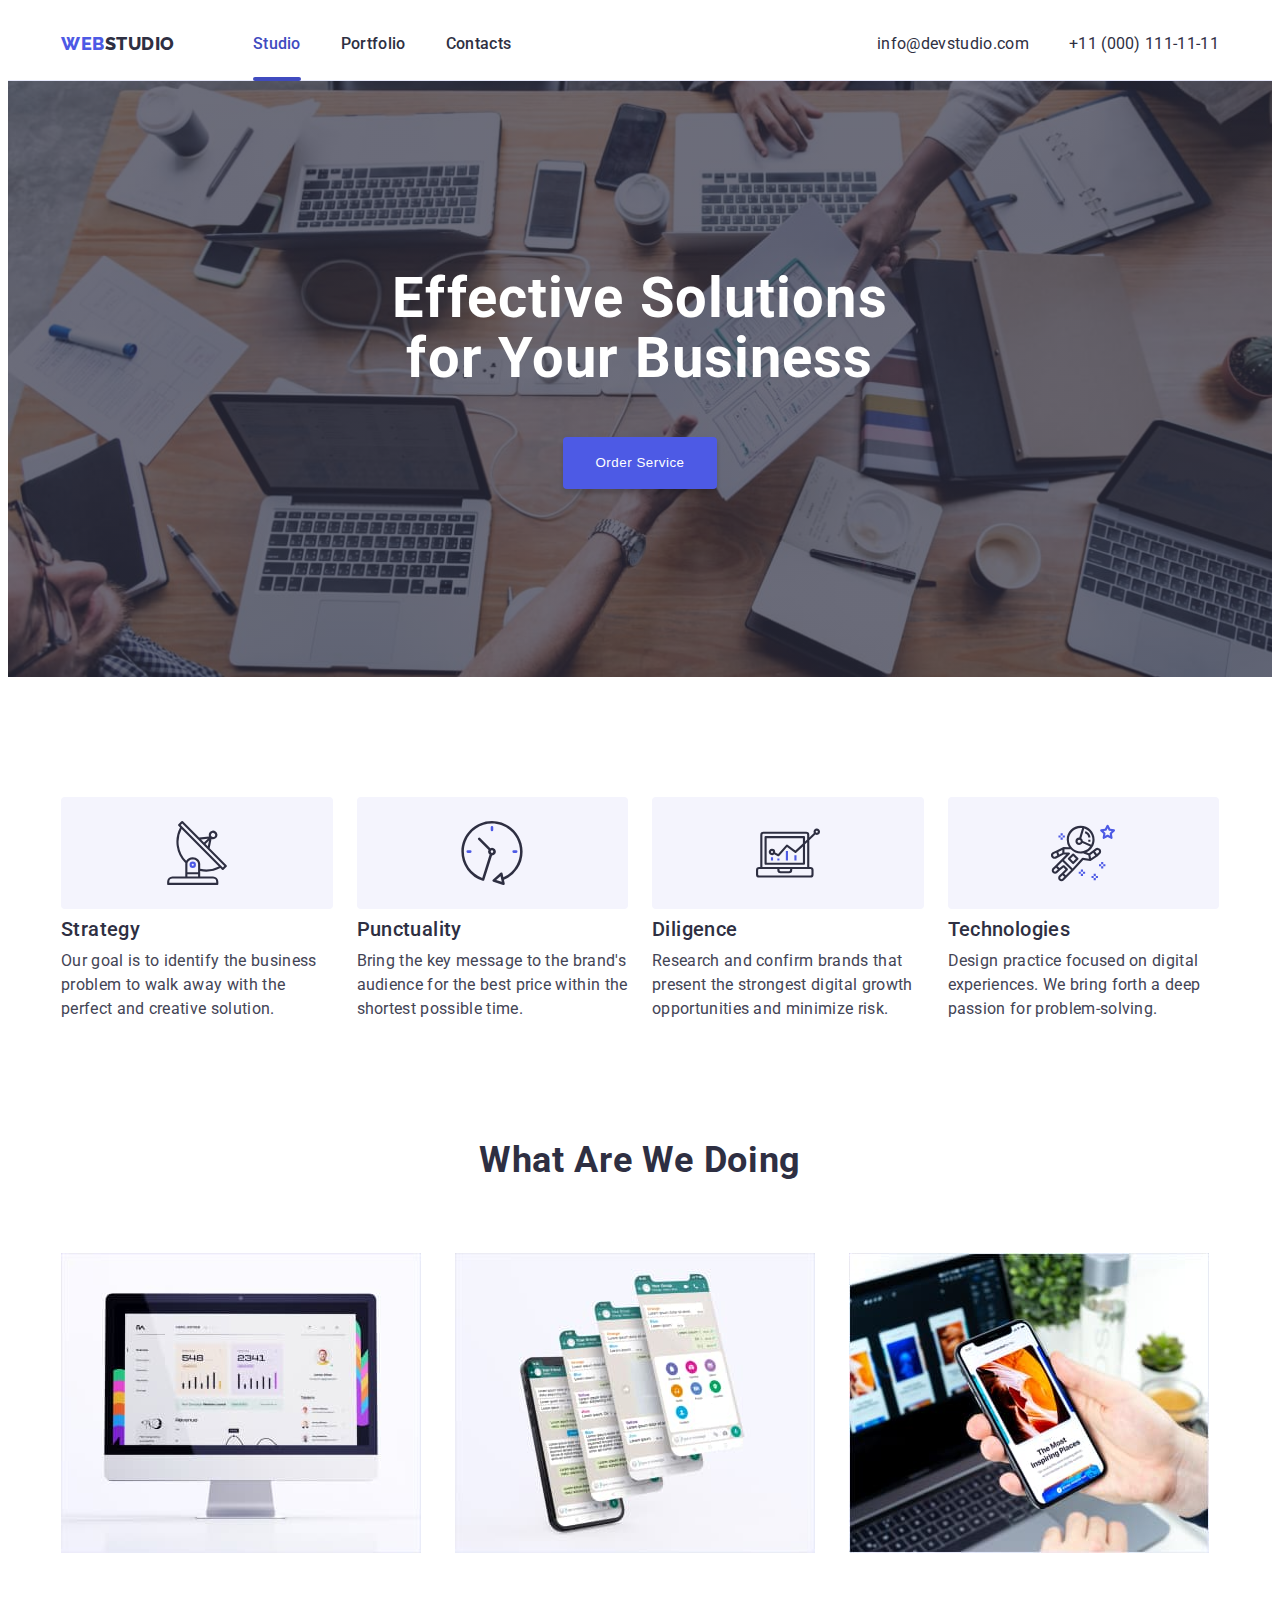
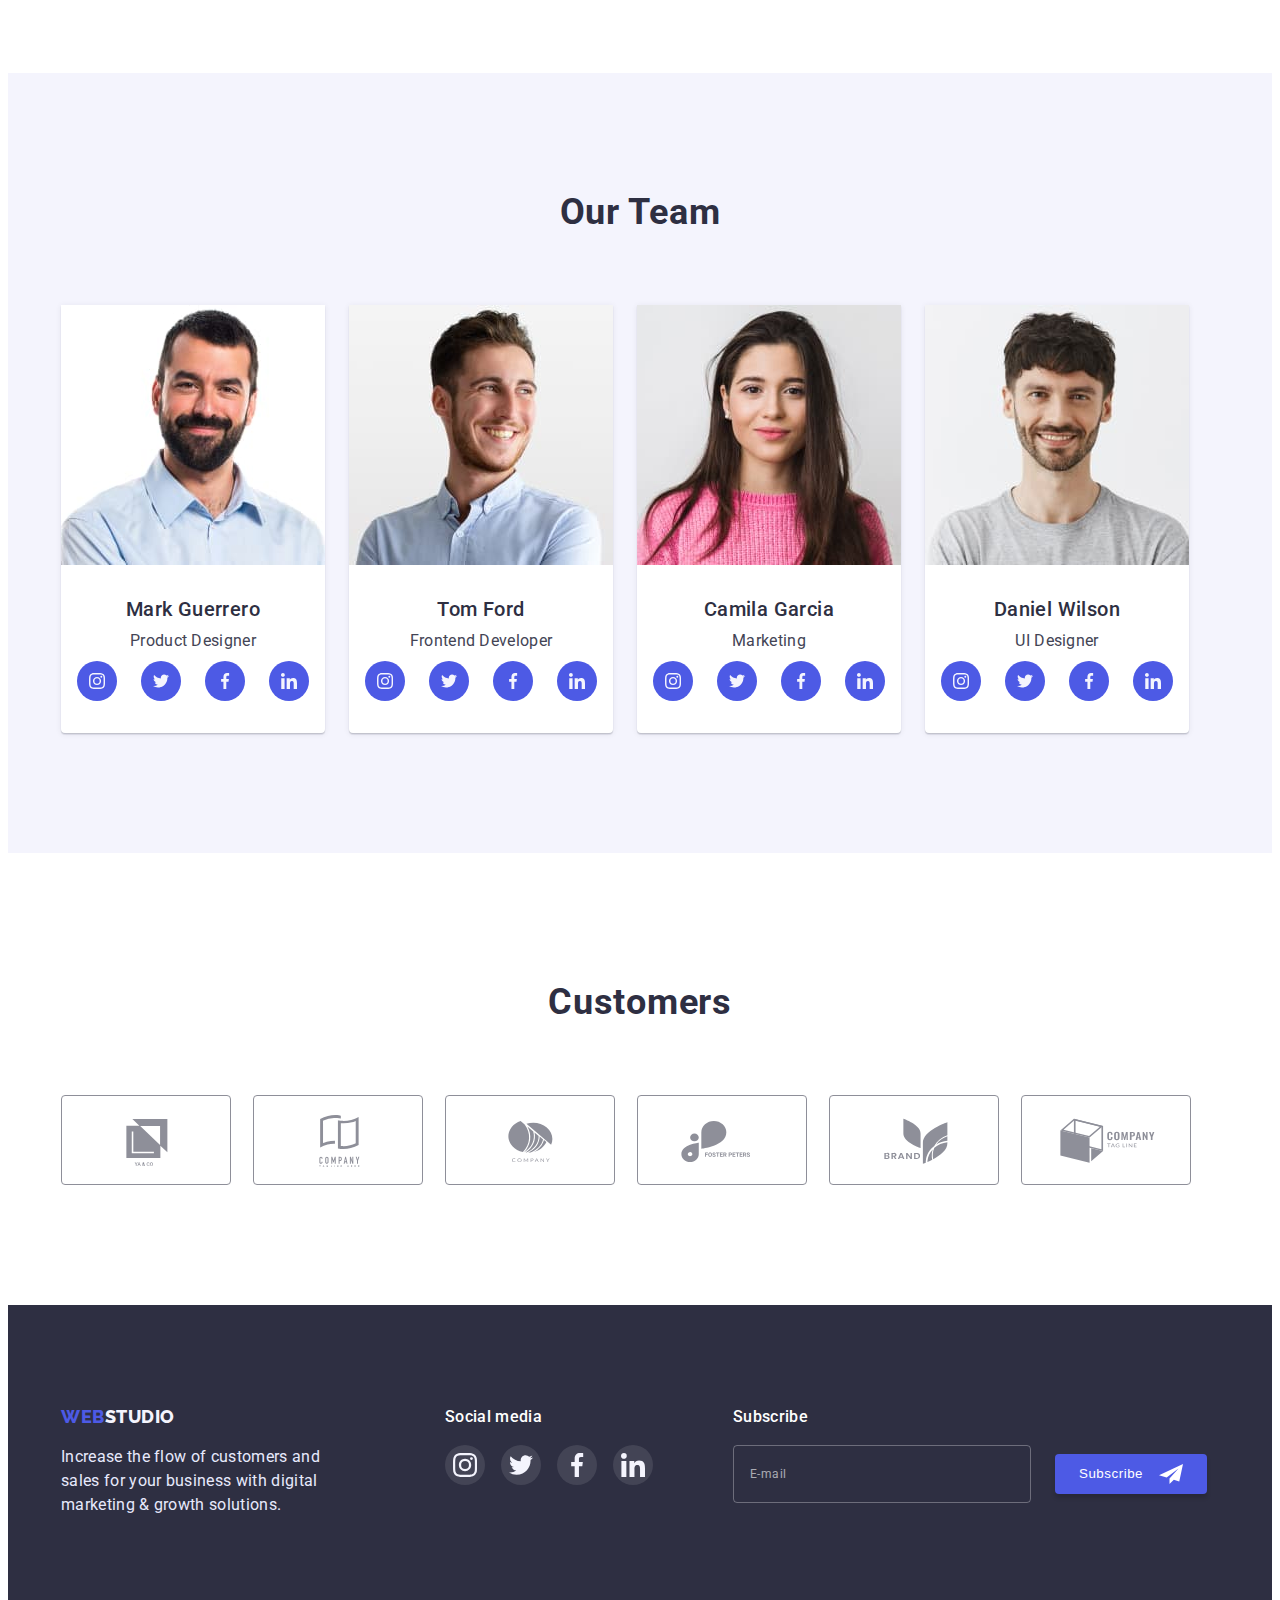
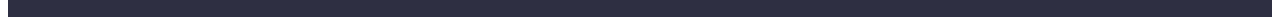
==== index.html @ e5712663 "Initial commit" ====
<!DOCTYPE html>
<html lang="en">

<head>
    <meta charset="UTF-8">
    <meta http-equiv="X-UA-Compatible" content="IE=edge">
    <meta name="viewport" content="width=device-width, initial-scale=1.0">
    <title>Document</title>
    <link rel="preconnect" href="https://fonts.googleapis.com">
    <link rel="preconnect" href="https://fonts.gstatic.com" crossorigin>
    <link
        href="https://fonts.googleapis.com/css2?family=Montserrat:wght@400;700&family=Raleway:wght@600;800&family=Roboto:wght@400;500;700&display=swap"
        rel="stylesheet">
    <link rel="stylesheet" href="https://cdnjs.cloudflare.com/ajax/libs/modern-normalize/1.1.0/modern-normalize.min.css"
        integrity="sha512-wpPYUAdjBVSE4KJnH1VR1HeZfpl1ub8YT/NKx4PuQ5NmX2tKuGu6U/JRp5y+Y8XG2tV+wKQpNHVUX03MfMFn9Q=="
        crossorigin="anonymous" referrerpolicy="no-referrer" />
    <link rel="stylesheet" href="./css/styles.css">
</head>

<body>
    <header class="header">
        <div class="container">
            <nav class="nav-menu">
                <a href="./index.html" class="logo">Web<span class="logo-item">Studio</span></a>

                <ul class="nav-list">
                    <li class="nav-item"><a href="./index.html" class="nav-link current">Studio</a>
                    </li>
                    <li class="nav-item"><a href="./portfolio.html" class="nav-link">Portfolio</a></li>
                    <li class="nav-item"><a href="" class="nav-link">Contacts</a></li>
                </ul>
            </nav>

            <address class="address-menu">
                <ul class="address-list">
                    <li class="address-item"><a href="mailto:info@devstudio.com"
                            class="address-link">info@devstudio.com</a></li>
                    <li class="address-item"><a href="tel:+110001111111" class="address-link">+11 (000) 111-11-11</a>
                    </li>
                </ul>
            </address>
        </div>
    </header>

    <main>

        <!-- hero -->

        <section class="hero">
            <div class="container">
                <h1 class="hero-title">Effective Solutions for Your Business</h1>

                <button type="button" class="button-hero" data-modal-open>Order Service</button>

            </div>


        </section>


        <!-- benefits -->

        <section class="benefits">
            <div class="container">
                <h2 class="visually-hidden">Our benefits</h2>

                <ul class="benefits-list">
                    <li class="benefits-item">
                        <div class="benefits-icon">
                            <svg width="64" height="64">
                                <use href="./images/icons.svg#antenna"></use>
                            </svg>
                        </div>
                        <h3 class="section-subtitle">Strategy</h3>
                        <p class="section-text">Our goal is to identify the business
                            problem to walk away with the perfect and creative solution. </p>
                    </li>
                    <li class="benefits-item">
                        <div class="benefits-icon">
                            <svg width="64" height="64">
                                <use href="./images/icons.svg#clock">
                                </use>
                            </svg>
                        </div>
                        <h3 class="section-subtitle">Punctuality</h3>
                        <p class="section-text">Bring the key message to the brand's audience for the best price within
                            the
                            shortest
                            possible
                            time.
                        </p>
                    </li>
                    <li class="benefits-item">
                        <div class="benefits-icon">
                            <svg width="64" height="64">
                                <use href="./images/icons.svg#diagram"></use>
                            </svg>
                        </div>
                        <h3 class="section-subtitle">Diligence</h3>
                        <p class="section-text">Research and confirm brands that present the strongest digital
                            growth
                            opportunities
                            and
                            minimize
                            risk.</p>

                    </li>
                    <li class="benefits-item">
                        <div class="benefits-icon">
                            <svg width="64" height="64">
                                <use href="./images/icons.svg#astronaut"></use>
                            </svg>
                        </div>
                        <h3 class="section-subtitle">Technologies</h3>
                        <p class="section-text">Design practice focused on digital experiences. We bring forth a deep
                            passion for
                            problem-solving.
                        </p>
                    </li>
                </ul>
            </div>


        </section>


        <!-- what-are-we-doing -->
        <section class="work">
            <div class="container">
                <h2 class="section-title">What are we doing</h2>
                <ul class="work-list">
                    <li class="work-list-item"><img src="./images/img1.jpg" alt="computer" width="360" height="300">
                    </li>
                    <li class="work-list-item"><img src="./images/img2.jpg" alt="telephone" width="360" height="300">
                    </li>
                    <li class="work-list-item"><img src="./images/img3.jpg" alt="telepone in the arm" width="360"
                            height="300"></li>
                </ul>
            </div>

        </section>

        <!-- our team -->
        <section class="team">
            <div class="container our-team">
                <h2 class="section-title">Our Team</h2>
                <ul class="team-list">
                    <li class="teammate">
                        <img src="./images/team1.jpg" alt="Product Designer" width="264" height="260">
                        <div class="teammate-description">
                            <h3 class="section-subtitle">Mark Guerrero</h3>
                            <p class="section-text">Product Designer</p>
                            <ul class="team-social-list">
                                <li class="team-social-item">
                                    <a class="team-social-link" href=""><svg width="16" height="16">
                                            <use href="./images/icons.svg#instagram"></use>
                                        </svg></a>
                                </li>
                                <li class="team-social-item"><a class="team-social-link" href=""><svg width="16"
                                            height="16">
                                            <use href="./images/icons.svg#twitter"></use>
                                        </svg></a></li>
                                <li class="team-social-item"><a class="team-social-link" href=""><svg width="16"
                                            height="16">
                                            <use href="./images/icons.svg#facebook"></use>
                                        </svg></a></li>
                                <li class="team-social-item"><a class="team-social-link" href=""><svg width="16"
                                            height="16">
                                            <use href="./images/icons.svg#linkedin"></use>
                                        </svg></a></use>
                                    </svg></li>
                            </ul>
                        </div>

                    </li>
                    <li class="teammate">
                        <img src="./images/team2.jpg" alt="Frontend Developer" width="264" height="260">
                        <div class="teammate-description">
                            <h3 class="section-subtitle">Tom Ford</h3>
                            <p class="section-text">Frontend Developer</p>
                            <ul class="team-social-list">
                                <li class="team-social-item">
                                    <a class="team-social-link" href=""><svg width="16" height="16">
                                            <use href="./images/icons.svg#instagram"></use>
                                        </svg></a>
                                </li>
                                <li class="team-social-item"><a class="team-social-link" href=""><svg width="16"
                                            height="16">
                                            <use href="./images/icons.svg#twitter"></use>
                                        </svg></a></li>
                                <li class="team-social-item"><a class="team-social-link" href=""><svg width="16"
                                            height="16">
                                            <use href="./images/icons.svg#facebook"></use>
                                        </svg></a></li>
                                <li class="team-social-item"><a class="team-social-link" href=""><svg width="16"
                                            height="16">
                                            <use href="./images/icons.svg#linkedin"></use>
                                        </svg></a></use>
                                    </svg></li>
                            </ul>
                        </div>

                    </li>
                    <li class="teammate">
                        <img src="./images/team3.jpg" alt="Marketing" width="264" height="260">
                        <div class="teammate-description">
                            <h3 class="section-subtitle">Camila Garcia</h3>
                            <p class="section-text">Marketing</p>
                            <ul class="team-social-list">
                                <li class="team-social-item">
                                    <a class="team-social-link" href=""><svg width="16" height="16">
                                            <use href="./images/icons.svg#instagram"></use>
                                        </svg></a>
                                </li>
                                <li class="team-social-item"><a class="team-social-link" href=""><svg width="16"
                                            height="16">
                                            <use href="./images/icons.svg#twitter"></use>
                                        </svg></a></li>
                                <li class="team-social-item"><a class="team-social-link" href=""><svg width="16"
                                            height="16">
                                            <use href="./images/icons.svg#facebook"></use>
                                        </svg></a></li>
                                <li class="team-social-item"><a class="team-social-link" href=""><svg width="16"
                                            height="16">
                                            <use href="./images/icons.svg#linkedin"></use>
                                        </svg></a></use>
                                    </svg></li>
                            </ul>
                        </div>

                    </li>
                    <li class="teammate"><img src="./images/team4.jpg" alt="UI Designer" width="264" height="260">
                        <div class="teammate-description">
                            <h3 class="section-subtitle">Daniel Wilson</h3>
                            <p class="section-text">UI Designer</p>
                            <ul class="team-social-list">
                                <li class="team-social-item">
                                    <a class="team-social-link" href=""><svg width="16" height="16">
                                            <use href="./images/icons.svg#instagram"></use>
                                        </svg></a>
                                </li>
                                <li class="team-social-item"><a class="team-social-link" href=""><svg width="16"
                                            height="16">
                                            <use href="./images/icons.svg#twitter"></use>
                                        </svg></a></li>
                                <li class="team-social-item"><a class="team-social-link" href=""><svg width="16"
                                            height="16">
                                            <use href="./images/icons.svg#facebook"></use>
                                        </svg></a></li>
                                <li class="team-social-item"><a class="team-social-link" href=""><svg width="16"
                                            height="16">
                                            <use href="./images/icons.svg#linkedin"></use>
                                        </svg></a></use>
                                    </svg></li>
                            </ul>
                        </div>

                    </li>
                </ul>
            </div>

        </section>

        <section class="customers">
            <div class="container">
                <h2 class="section-title">Customers</h2>
                <ul class="customers-list">
                    <li class="customers-list-item">
                        <a href="" class="customers-link">
                            <svg width="104" height="56">
                                <use href="./images/icons.svg#logo1"></use>
                            </svg>
                        </a>
                    </li>
                    <li class="customers-list-item">
                        <a href="" class="customers-link">
                            <svg width="104" height="56">
                                <use href="./images/icons.svg#logo2"></use>
                            </svg>
                        </a>
                    </li>
                    <li class="customers-list-item">
                        <a href="" class="customers-link">
                            <svg width="104" height="56">
                                <use href="./images/icons.svg#logo3"></use>
                            </svg>
                        </a>
                    </li>
                    <li class="customers-list-item">
                        <a href="" class="customers-link">
                            <svg width="104" height="56">
                                <use href="./images/icons.svg#logo4"></use>
                            </svg>
                        </a>
                    </li>
                    <li class="customers-list-item">
                        <a href="" class="customers-link">
                            <svg width="104" height="56">
                                <use href="./images/icons.svg#logo5"></use>
                            </svg>
                        </a>
                    </li>
                    <li class="customers-list-item">
                        <a href="" class="customers-link">
                            <svg width="104" height="56">
                                <use href="./images/icons.svg#logo6"></use>
                            </svg>
                        </a>
                    </li>
                </ul>

            </div>
        </section>

    </main>

    <footer class="footer">
        <div class="container footer-main">
            <div class="footer-page"><a href="./index.html" class="logo">Web<span
                        class="logo-item-footer">Studio</span></a>
                <p class="footer-text">Increase the flow of customers and sales for your business with digital marketing
                    &
                    growth
                    solutions.</p>
            </div>
            <div class="footer-social-media">
                <p class="footer-text-social section-subtitle">Social media</p>
                <ul class="footer-social-list">
                    <li class="footer-social-item"><a class="footer-social-link" href="">
                            <svg width="24" height="24">
                                <use href="./images/icons.svg#instagram"></use>
                            </svg>
                        </a></li>
                    <li class="footer-social-item"><a class="footer-social-link" href="">
                            <svg width="24" height="24">
                                <use href="./images/icons.svg#twitter"></use>
                            </svg>
                        </a></li>
                    <li class="footer-social-item"><a class="footer-social-link" href="">
                            <svg width="24" height="24">
                                <use href="./images/icons.svg#facebook"></use>
                            </svg>
                        </a></li>
                    <li class="footer-social-item"><a class="footer-social-link" href="">
                            <svg width="24" height="24">
                                <use href="./images/icons.svg#linkedin"></use>
                            </svg>
                        </a></li>
                </ul>
            </div>
            <div class="footer-subscribe">
                <p class="footer-subscribe-text section-subtitle">Subscribe</p>
                <form class="footer-form-field">
                    <label class="footer-field-label">
                        <input type="email" name="user-email" class="footer-field-input" placeholder="E-mail" required>
                    </label>
                    <button type="submit" class="footer-btn-subscribe">Subscribe
                        <svg width="24" height="24">
                            <use href="./images/icons.svg#plane"></use>
                        </svg>
                    </button>
                </form>

            </div>
        </div>

    </footer>

    <div class="backdrop is-hidden" data-modal>
        <div class="modal">
            <button type="button" class="close-modal-btn" data-modal-close>
                <svg class="close-modal-icon" width="8" height="8">
                    <use href="./images/icons.svg#close-btn"></use>
                </svg>
            </button>
            <p class="modal-text section-text">Leave your contacts and we will call you back</p>
            <form class="modal-form">
                <label class="modal-form-label"><span class="modal-form-label-discription">Name</span>
                    <span class="modal-form-input-wrapper">
                        <input class="modal-form-input" type="text" name="user-name" pattern="[a-zA-Zа-яА-ЯіІїЇ]+"
                            required>
                        <svg class="modal-form-input-icon" width="18" height="18">
                            <use href="./images/icons.svg#user"></use>
                        </svg>
                    </span>
                </label>
                <label class="modal-form-label"><span class="modal-form-label-discription">Phone</span>
                    <span class="modal-form-input-wrapper">
                        <input class="modal-form-input" type="tel" name="user-phone" pattern="[0-9]{10}" required>
                        <svg class="modal-form-input-icon" width="18" height="24">
                            <use href="./images/icons.svg#phone"></use>
                        </svg>
                    </span>
                </label>
                <label class="modal-form-label"><span class="modal-form-label-discription">Email</span>
                    <span class="modal-form-input-wrapper">
                        <input class="modal-form-input" type="email" name="user-email" required>
                        <svg class="modal-form-input-icon" width="18" height="24">
                            <use href="./images/icons.svg#email"></use>
                        </svg>
                    </span>
                </label>
                <label class="modal-form-label-textarea">Comment<textarea class="modal-form-comment" name=""
                        placeholder="Text input"></textarea></label>

                <label class="modal-form-label-checkbox"><input class="modal-form-input-checkbox visually-hidden"
                        type="checkbox" name="user-policy">
                    I accept the terms and conditions of the&nbsp<a class="text-privacy-police" href="">Privacy
                        Policy</a>
                    <span class="modal-form-icon-checkbox"><svg width="10" height="8">
                            <use href="./images/icons.svg#checkbox"></use>
                        </svg>
                    </span>
                </label>
                <button class="modal-form-submit" type="submit">Send</button>

            </form>
        </div>
    </div>
    <script src="./js/modal.js"></script>
</body>

</html>
---- css/styles.css ----
:root {
  --text-main-color: #434455;
  --dark-bg-a-title: #2e2f42;
  --active-state-elem: #404bbf;
  --active-elem-color: #4d5ae5;
  --main-white-bg: #ffffff;
  --secondary-light-color-bg-text: #f4f4fd;
  --transition: 250ms cubic-bezier(0.4, 0, 0.2, 1);
}

body {
  background-color: var(--main-white-bg);
  font-family: "Roboto", sans-serif;
  font-size: 16px;
  color: var(--text-main-color);
}

/* common */

.container {
  width: 1158px;
  margin: 0 auto;
  padding-left: 15px;
  padding-right: 15px;
}

h1,
h2,
h3,
h4,
p {
  margin-top: 0;
  margin-bottom: 0;
}

ul {
  margin-top: 0;
  margin-bottom: 0;
  padding-left: 0;
  list-style: none;
}

img {
  display: block;
  max-width: 100%;
  height: auto;
}

button {
  cursor: pointer;
}

.section-title {
  font-size: 36px;
  line-height: 1.11;
  letter-spacing: 0.02em;
  color: var(--dark-bg-a-title);
  text-transform: capitalize;
  text-align: center;
  margin-bottom: 72px;
}

.section-subtitle {
  font-weight: 500;
  font-size: 20px;
  line-height: 1.2;
  letter-spacing: 0.02em;
  color: var(--dark-bg-a-title);
}

.section-text {
  line-height: 1.5;
  letter-spacing: 0.02em;
}

/* utility */

.visually-hidden {
  position: absolute;
  width: 1px;
  height: 1px;
  margin: -1px;
  border: 0;
  padding: 0;
  white-space: nowrap;
  clip-path: inset(100%);
  clip: rect(0 0 0 0);
  overflow: hidden;
}

/* header */

.header {
  position: relative;
  padding: 24px 0;
  border-bottom: 1px solid #e7e9fc;
}

.header .container {
  display: flex;
  text-align: center;
  justify-content: space-between;
}

.nav-menu {
  display: flex;
}

.logo {
  font-family: "Raleway", sans-serif;
  font-weight: 800;
  font-size: 18px;
  line-height: 1.33;
  letter-spacing: 0.03em;
  color: var(--active-elem-color);
  text-transform: uppercase;
  text-decoration: none;

  margin-right: 78px;
}

.logo-item {
  color: var(--dark-bg-a-title);
}

.nav-list {
  display: flex;
  gap: 40px;
}
.nav-link {
  position: relative;

  font-weight: 500;
  line-height: 1.5;
  letter-spacing: 0.02em;
  color: var(--dark-bg-a-title);
  text-decoration: none;
  padding-top: 24px;
  padding-bottom: 24px;

  transition: color var(--transition);
}

.current::after {
  position: absolute;
  left: 0;
  bottom: -4px;

  content: "";
  display: block;
  width: 100%;
  height: 4px;
  background-color: var(--active-state-elem);
  border-radius: 2px;
}

.nav-link.current {
  color: var(--active-state-elem);
}

.address-list {
  display: flex;
  gap: 40px;
}

.address-link {
  font-style: normal;
  line-height: 1.5;
  letter-spacing: 0.02em;
  color: var(--dark-bg-a-title);
  text-decoration: none;

  transition: color var(--transition);
}

.nav-link:hover,
.nav-link:focus,
.address-link:hover,
.address-link:focus {
  color: var(--active-state-elem);
}

/* hero */
.hero {
  background-color: var(--dark-bg-a-title);
  padding-top: 188px;
  padding-bottom: 188px;
  background-image: linear-gradient(
      rgba(46, 47, 66, 0.7),
      rgba(46, 47, 66, 0.7)
    ),
    url(../images/bg.jpg);
  background-repeat: no-repeat;
  background-size: cover;
  max-width: 1440px;
  margin: 0 auto;
}

.hero-title {
  font-size: 56px;
  line-height: 1.07;
  letter-spacing: 0.02em;
  color: var(--main-white-bg);
  text-align: center;
  width: 496px;
  margin-left: auto;
  margin-right: auto;
}

.button-hero {
  font-weight: 500;
  line-height: 1.5;
  letter-spacing: 0.04em;
  color: var(--main-white-bg);
  background: var(--active-elem-color);

  border: 0;
  box-shadow: 0px 4px 4px rgba(0, 0, 0, 0.15);
  border-radius: 4px;

  padding: 16px 32px;

  display: block;
  margin-top: 48px;
  margin-left: auto;
  margin-right: auto;

  transition: background-color var(--transition);
}
.button-hero:hover,
.button-hero:focus {
  background-color: var(--active-state-elem);
}

/* benefits */

.benefits {
  padding-top: 120px;
  padding-bottom: 120px;
}

.benefits-list {
  display: flex;
  gap: 24px;
}

.benefits-item {
  flex-basis: calc((100% - 24px * 3) / 4);
}

.benefits-item .section-subtitle {
  margin-bottom: 8px;
}

.benefits-icon {
  height: 112px;
  background-color: var(--secondary-light-color-bg-text);
  margin-bottom: 8px;
  display: flex;
  align-items: center;
  justify-content: center;
  border-radius: 4px;
}

/* what-are-we-doing */

.work {
  padding-bottom: 120px;
}

.work-list {
  display: flex;
  gap: 24px;
}

.work-list-item {
  flex-basis: calc((100% - 24px * 2) / 3);
}

/* our team */

.team {
  background-color: var(--secondary-light-color-bg-text);
  padding-top: 120px;
  padding-bottom: 120px;
}

.team-list {
  display: flex;
  gap: 24px;
}

.teammate {
  background: var(--main-white-bg);
  flex-basis: calc((100%-24 * 3) / 4);
  box-shadow: 0px 1px 6px rgba(46, 47, 66, 0.08),
    0px 1px 1px rgba(46, 47, 66, 0.16), 0px 2px 1px rgba(46, 47, 66, 0.08);
  border-radius: 0px 0px 4px 4px;
}
.teammate-description {
  padding: 32px 16px;
  text-align: center;
}

.teammate-description .section-subtitle {
  margin-bottom: 8px;
}

.teammate-description .section-text {
  margin-bottom: 8px;
}

.team-social-list {
  display: flex;
  justify-content: center;
  gap: 24px;
}

.team-social-item {
  width: 40px;
  height: 40px;
}

.team-social-link {
  display: flex;
  background-color: var(--active-elem-color);
  border-radius: 50%;
  width: 100%;
  height: 100%;
  align-items: center;
  justify-content: center;

  transition: background-color var(--transition);
}

.team-social-link:hover {
  background-color: var(--active-state-elem);
}

/* customers */

.customers {
  padding-top: 130px;
  padding-bottom: 120px;
}

.customers-list {
  display: flex;
  gap: 24px;
}

.customers-list-item {
  width: 168px;
}

.customers-link {
  display: flex;
  width: 100%;
  height: 88px;
  fill: #8e8f99;
  border: 1px solid #8e8f99;
  border-radius: 4px;
  align-items: center;
  justify-content: center;

  transition: fill var(--transition), border-color var(--transition);
}
.customers-link:hover,
.customers-link:focus {
  fill: var(--active-state-elem);
  border-color: var(--active-state-elem);
}

/* footer */

.footer {
  background: var(--dark-bg-a-title);
  padding-top: 100px;
  padding-bottom: 100px;
}

.footer-main {
  display: flex;
}

.footer-page {
  width: 264px;
  margin-right: 120px;
}

.footer-text {
  line-height: 1.5;
  letter-spacing: 0.02em;
  color: #e7e9fc;
  margin-top: 16px;
}

.footer-page .logo {
  margin-right: 0;
}

.logo-item-footer {
  color: var(--secondary-light-color-bg-text);
}

.footer-social-media {
  margin-right: 80px;
}

.footer-text-social {
  font-size: 16px;
  line-height: 1.5;
  letter-spacing: 0.02em;
  color: var(--main-white-bg);
  margin-bottom: 16px;
}

.footer-social-list {
  display: flex;
  gap: 16px;
}

.footer-social-item {
  width: 40px;
  height: 40px;
}

.footer-social-link {
  display: flex;
  width: 100%;
  height: 100%;
  background-color: rgba(255, 255, 255, 0.1);
  border-radius: 50%;
  align-items: center;
  justify-content: center;

  transition: box-shadow var(--transition), background-color var(--transition);
}

.footer-social-link:hover,
.footer-social-link:focus {
  background-color: #31d0aa;
}

.footer-subscribe-text {
  font-size: 16px;
  line-height: 1.5;
  color: var(--main-white-bg);

  margin-bottom: 16px;
}

.footer-form-field {
  display: flex;
  justify-content: center;
  align-items: center;
  gap: 24px;
}

.footer-field-input {
  display: block;

  padding: 8px 16px;

  height: 40px;
  width: 264px;

  outline: none;

  border: 1px solid rgba(255, 255, 255, 0.3);
  border-radius: 4px;

  background-color: transparent;

  color: var(--secondary-light-color-bg-text);
}

.footer-field-input::placeholder {
  font-size: 12px;
  font-family: "Roboto", sans-serif;
  line-height: 2;
  letter-spacing: 0.04em;
  color: rgba(255, 255, 255, 0.6);
}

.footer-btn-subscribe {
  display: flex;
  align-items: center;
  justify-content: center;
  gap: 16px;

  padding: 8px 24px;

  border: none;
  background-color: var(--active-elem-color);
  box-shadow: 0px 4px 4px rgba(0, 0, 0, 0.15);
  border-radius: 4px;

  font-weight: 500;
  line-height: 1.5;
  letter-spacing: 0.04em;
  color: var(--main-white-bg);

  transition: background-color var(--transition);
}

.footer-btn-subscribe:focus,
.footer-btn-subscribe:hover {
  background-color: var(--active-state-elem);
}

/* portfolio */

.portfolio {
  padding-top: 96px;
  padding-bottom: 120px;
}

.filter {
  display: flex;
  justify-content: center;
  gap: 24px;
  margin-bottom: 72px;
}

.filter .button {
  font-weight: 500;
  line-height: 1.5;
  letter-spacing: 0.04em;
  color: var(--active-elem-color);
  background-color: var(--secondary-light-color-bg-text);
  border: 1px solid #e7e9fc;
  border-radius: 4px;
  padding: 12px 24px;

  transition: color var(--transition), background-color var(--transition),
    box-shadow var(--transition);
}

.filter .button:hover,
.filter .button:focus {
  color: var(--main-white-bg);
  background-color: var(--active-state-elem);
  box-shadow: 0px 3px 1px rgba(0, 0, 0, 0.1), 0px 2px 1px rgba(0, 0, 0, 0.08),
    0px 2px 2px rgba(0, 0, 0, 0.12);
}

.projects {
  display: flex;
  flex-wrap: wrap;
  gap: 48px 24px;
}

.projects-list {
  flex-basis: calc((100% - 24px * 2) / 3);
}
.project-link {
  display: block;
  text-decoration: none;

  transition: box-shadow var(--transition);
}

.project-link:hover,
.project-link:focus {
  box-shadow: 0px 1px 6px rgba(46, 47, 66, 0.08),
    0px 1px 1px rgba(46, 47, 66, 0.16), 0px 2px 1px rgba(46, 47, 66, 0.08);
}

.projects-description {
  border-bottom: 1px solid #e7e9fc;
  border-left: 1px solid #e7e9fc;
  border-right: 1px solid #e7e9fc;
  padding-top: 32px;
  padding-bottom: 32px;
  text-align: left;
  padding-left: 16px;
}

.projects-description .section-subtitle {
  margin-bottom: 8px;
}

.projects-description .section-text {
  color: #434455;
}

.project-img-overlay-wrapper {
  position: relative;
  overflow: hidden;
}

.overlay {
  position: absolute;
  top: 0;
  left: 0;

  width: 100%;
  height: 100%;
  color: var(--secondary-light-color-bg-text);
  background-color: var(--active-elem-color);
  padding: 40px 32px;

  overflow: auto;

  transform: translate(0, 100%);
  opacity: 0;

  transition: transform var(--transition), opacity var(--transition);
}

.project-link:hover .overlay,
.project-link:focus .overlay {
  transform: translate(0, 0);
  opacity: 1;
}

/* backdrop */

.backdrop {
  position: fixed;
  top: 0;
  left: 0;

  background-color: rgba(46, 47, 66, 0.4);
  z-index: 100;
  width: 100%;
  height: 100%;

  transition: visibility var(--transition), opacity var(--transition);
}

.backdrop.is-hidden {
  visibility: hidden;
  opacity: 0;
  pointer-events: none;
}

.modal {
  position: absolute;
  top: 50%;
  left: 50%;

  min-width: 408px;
  min-height: 584px;

  padding: 72px 24px 24px 24px;

  background-color: #fcfcfc;
  box-shadow: 0px 1px 1px rgba(0, 0, 0, 0.14), 0px 1px 3px rgba(0, 0, 0, 0.12),
    0px 2px 1px rgba(0, 0, 0, 0.2);
  border-radius: 4px;

  transform: translate(-50%, -50%);
  scale: 1;

  transition: scale var(--transition);
}

.backdrop.is-hidden .modal {
  scale: 1.2;
}

.modal-text {
  font-weight: 500;
  text-align: center;
  color: var(--dark-bg-a-title);

  margin-bottom: 16px;
}

.modal-form {
  display: flex;
  flex-direction: column;
}

.modal-form-label {
  display: block;

  margin-bottom: 8px;

  font-size: 12px;
  line-height: 1.17;
  letter-spacing: 0.04em;
  color: #8e8f99;
}

.modal-form-label-discription {
  display: block;
  margin-bottom: 4px;
}

.modal-form-input-wrapper {
  display: block;
  position: relative;
}

.modal-form-input {
  width: 100%;
  height: 40px;
  border: none;
  outline: none;

  padding: 8px 16px 8px 38px;

  color: var(--text-main-color);

  border: 1px solid rgba(33, 33, 33, 0.2);
  border-radius: 4px;
  transform: border-color var(--transition);
}

.modal-form-input-icon {
  position: absolute;
  left: 16px;
  top: 50%;

  transform: translateY(-50%);

  transition: fill var(--transition);
}

.modal-form-input:focus + .modal-form-input-icon {
  fill: var(--active-elem-color);
}

.modal-form-input:focus {
  border-color: var(--active-elem-color);
}

.modal-form-label-textarea {
  display: block;

  margin-bottom: 16px;

  font-size: 12px;
  line-height: 1.17;
  letter-spacing: 0.04em;
  color: #8e8f99;
}

.modal-form-comment {
  width: 100%;
  height: 138px;
  resize: none;

  border: none;
  outline: none;

  border: 1px solid rgba(33, 33, 33, 0.2);
  border-radius: 4px;
  color: var(--text-main-color);

  padding: 8px 16px;

  margin-top: 4px;

  transition: border-color var(--transition);
}

.modal-form-comment::placeholder {
  font-size: 12px;
  line-height: 1.17;
  letter-spacing: 0.04em;
  color: rgba(117, 117, 117, 0.5);
}

.modal-form-comment:focus {
  border-color: var(--active-elem-color);
}

.modal-form-label-checkbox {
  display: flex;
  align-items: center;

  font-size: 12px;
  line-height: 1.17;
  letter-spacing: 0.04em;
  color: #757575;
}

.text-privacy-police {
  color: var(--active-elem-color);
}

.modal-form-icon-checkbox {
  display: inline-flex;
  order: -1;

  margin-right: 8px;

  justify-content: center;
  align-items: center;

  width: 16px;
  height: 16px;
  border: 1.25px solid var(--dark-bg-a-title);
  border-radius: 2px;

  fill: none;

  cursor: pointer;

  transition: fill var(--transition), background-color var(--transition),
    border var(--transition);
}

.modal-form-input-checkbox:checked ~ .modal-form-icon-checkbox {
  background-color: var(--active-state-elem);
  border: 1.25px solid var(--active-state-elem);
  fill: #f4f4fd;
}

.modal-form-submit {
  align-self: center;

  padding: 16px 32px;
  margin-top: 24px;

  width: 169px;
  border: none;
  outline: none;

  background-color: var(--active-elem-color);
  box-shadow: 0px 4px 4px rgba(0, 0, 0, 0.15);
  border-radius: 4px;

  text-align: center;
  font-weight: 500;
  line-height: 1.5;
  letter-spacing: 0.04em;
  color: #ffffff;

  transition: background-color var(--transition);
}

.modal-form-submit:focus,
.modal-form-submit:hover {
  background-color: var(--active-state-elem);
}

.close-modal-btn {
  position: absolute;
  top: 24px;
  right: 24px;

  display: flex;
  justify-content: center;
  align-items: center;

  width: 24px;
  height: 24px;
  background-color: #e7e9fc;
  border: 1px solid rgba(0, 0, 0, 0.1);
  border-radius: 50%;

  transition: background-color var(--transition);
}

.close-modal-btn:hover,
.close-modal-btn:focus {
  background-color: var(--active-state-elem);
}

.close-modal-icon {
  fill: #000000;
  transition: fill var(--transition);
}

.close-modal-btn:hover .close-modal-icon,
.close-modal-btn:focus .close-modal-icon {
  fill: #fff;
}
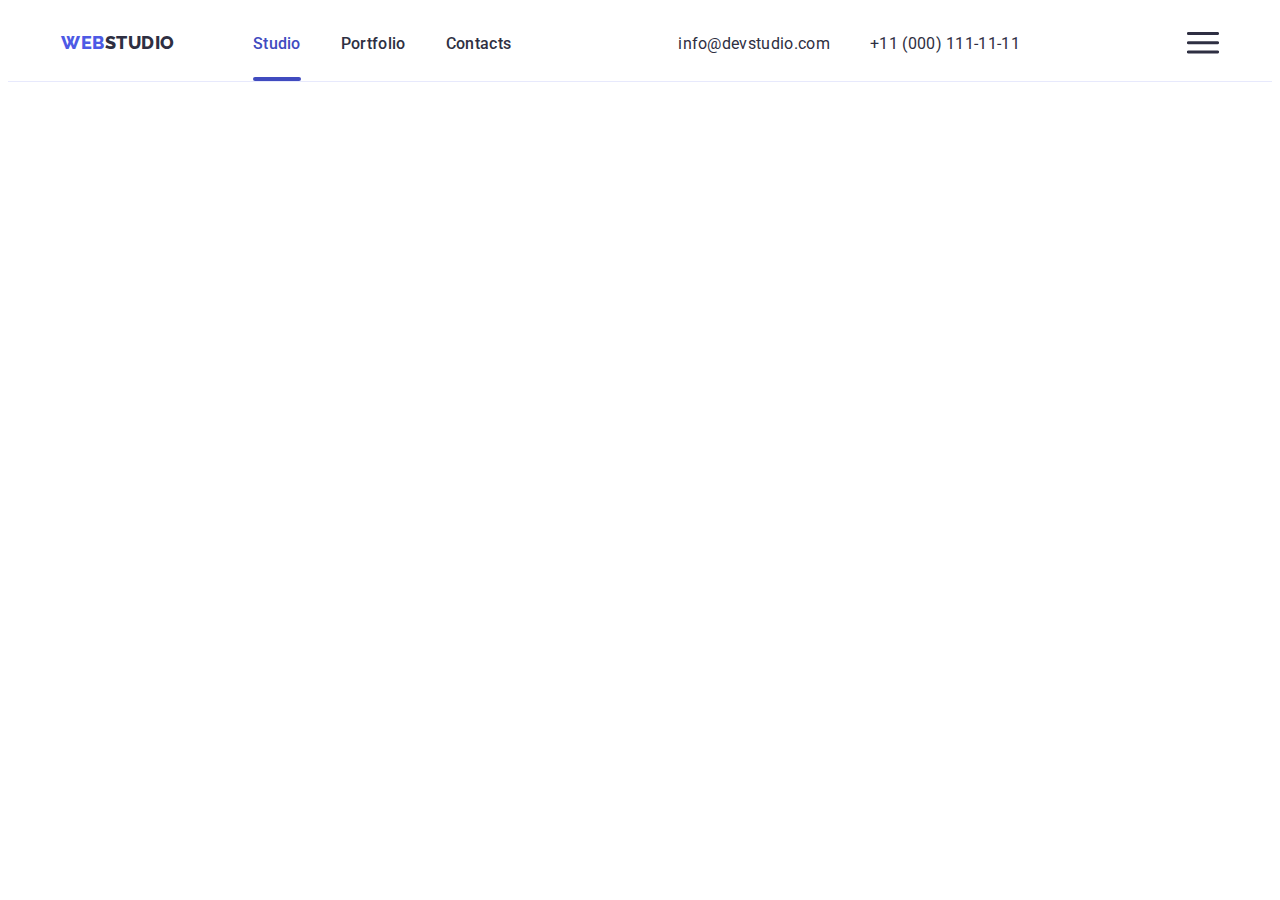
==== commit 13f2c248: "hm7-1" ====
--- a/index.html
+++ b/index.html
@@ -19,9 +19,11 @@
 
 <body>
     <header class="header">
-        <div class="container">
+        <div class="container header-container">
             <nav class="nav-menu">
+
                 <a href="./index.html" class="logo">Web<span class="logo-item">Studio</span></a>
+
 
                 <ul class="nav-list">
                     <li class="nav-item"><a href="./index.html" class="nav-link current">Studio</a>
@@ -30,6 +32,7 @@
                     <li class="nav-item"><a href="" class="nav-link">Contacts</a></li>
                 </ul>
             </nav>
+
 
             <address class="address-menu">
                 <ul class="address-list">
@@ -39,6 +42,16 @@
                     </li>
                 </ul>
             </address>
+
+
+            <button type="button" class="header-btn-mob">
+                <svg width="32" height="22">
+                    <use href="./images/icons.svg#menu-burger"></use>
+                </svg>
+            </button>
+
+
+
         </div>
     </header>
 
@@ -46,7 +59,7 @@
 
         <!-- hero -->
 
-        <section class="hero">
+        <!-- <section class="hero">
             <div class="container">
                 <h1 class="hero-title">Effective Solutions for Your Business</h1>
 
@@ -55,12 +68,12 @@
             </div>
 
 
-        </section>
+        </section> -->
 
 
         <!-- benefits -->
 
-        <section class="benefits">
+        <!-- <section class="benefits">
             <div class="container">
                 <h2 class="visually-hidden">Our benefits</h2>
 
@@ -121,11 +134,11 @@
             </div>
 
 
-        </section>
+        </section> -->
 
 
         <!-- what-are-we-doing -->
-        <section class="work">
+        <!-- <section class="work">
             <div class="container">
                 <h2 class="section-title">What are we doing</h2>
                 <ul class="work-list">
@@ -138,10 +151,10 @@
                 </ul>
             </div>
 
-        </section>
+        </section> -->
 
         <!-- our team -->
-        <section class="team">
+        <!-- <section class="team">
             <div class="container our-team">
                 <h2 class="section-title">Our Team</h2>
                 <ul class="team-list">
@@ -259,9 +272,9 @@
                 </ul>
             </div>
 
-        </section>
-
-        <section class="customers">
+        </section> -->
+
+        <!-- <section class="customers">
             <div class="container">
                 <h2 class="section-title">Customers</h2>
                 <ul class="customers-list">
@@ -310,11 +323,11 @@
                 </ul>
 
             </div>
-        </section>
+        </section> -->
 
     </main>
 
-    <footer class="footer">
+    <!-- <footer class="footer">
         <div class="container footer-main">
             <div class="footer-page"><a href="./index.html" class="logo">Web<span
                         class="logo-item-footer">Studio</span></a>
@@ -364,7 +377,7 @@
             </div>
         </div>
 
-    </footer>
+    </footer> -->
 
     <div class="backdrop is-hidden" data-modal>
         <div class="modal">
--- a/css/styles.css
+++ b/css/styles.css
@@ -17,11 +17,22 @@
 
 /* common */
 
-.container {
-  width: 1158px;
-  margin: 0 auto;
-  padding-left: 15px;
-  padding-right: 15px;
+@media screen and (max-width: 767px) {
+  .container {
+    max-width: 396px;
+    margin: 0 auto;
+    padding-left: 15px;
+    padding-right: 15px;
+  }
+}
+
+@media screen and (min-width: 1200px) {
+  .container {
+    width: 1158px;
+    margin: 0 auto;
+    padding-left: 15px;
+    padding-right: 15px;
+  }
 }
 
 h1,
@@ -96,7 +107,7 @@
   border-bottom: 1px solid #e7e9fc;
 }
 
-.header .container {
+.header-container {
   display: flex;
   text-align: center;
   justify-content: space-between;
@@ -110,13 +121,17 @@
   font-family: "Raleway", sans-serif;
   font-weight: 800;
   font-size: 18px;
-  line-height: 1.33;
+  line-height: 1.17;
   letter-spacing: 0.03em;
   color: var(--active-elem-color);
   text-transform: uppercase;
   text-decoration: none;
-
-  margin-right: 78px;
+}
+
+@media screen and (min-width: 1200px) {
+  .logo {
+    margin-right: 78px;
+  }
 }
 
 .logo-item {
@@ -178,6 +193,37 @@
 .address-link:hover,
 .address-link:focus {
   color: var(--active-state-elem);
+}
+
+.logo-mob {
+  font-family: "Raleway", sans-serif;
+  font-weight: 800;
+  font-size: 18px;
+  line-height: 1.17;
+  letter-spacing: 0.03em;
+  color: var(--active-elem-color);
+  text-transform: uppercase;
+  text-decoration: none;
+}
+
+.header-btn-mob {
+  display: block;
+  padding: 0;
+  border: none;
+  stroke: #2e2f42;
+  background-color: transparent;
+}
+
+@media (max-width: 767px) {
+  .nav-list {
+    display: none;
+  }
+}
+
+@media (max-width: 767px) {
+  .address-menu {
+    display: none;
+  }
 }
 
 /* hero */
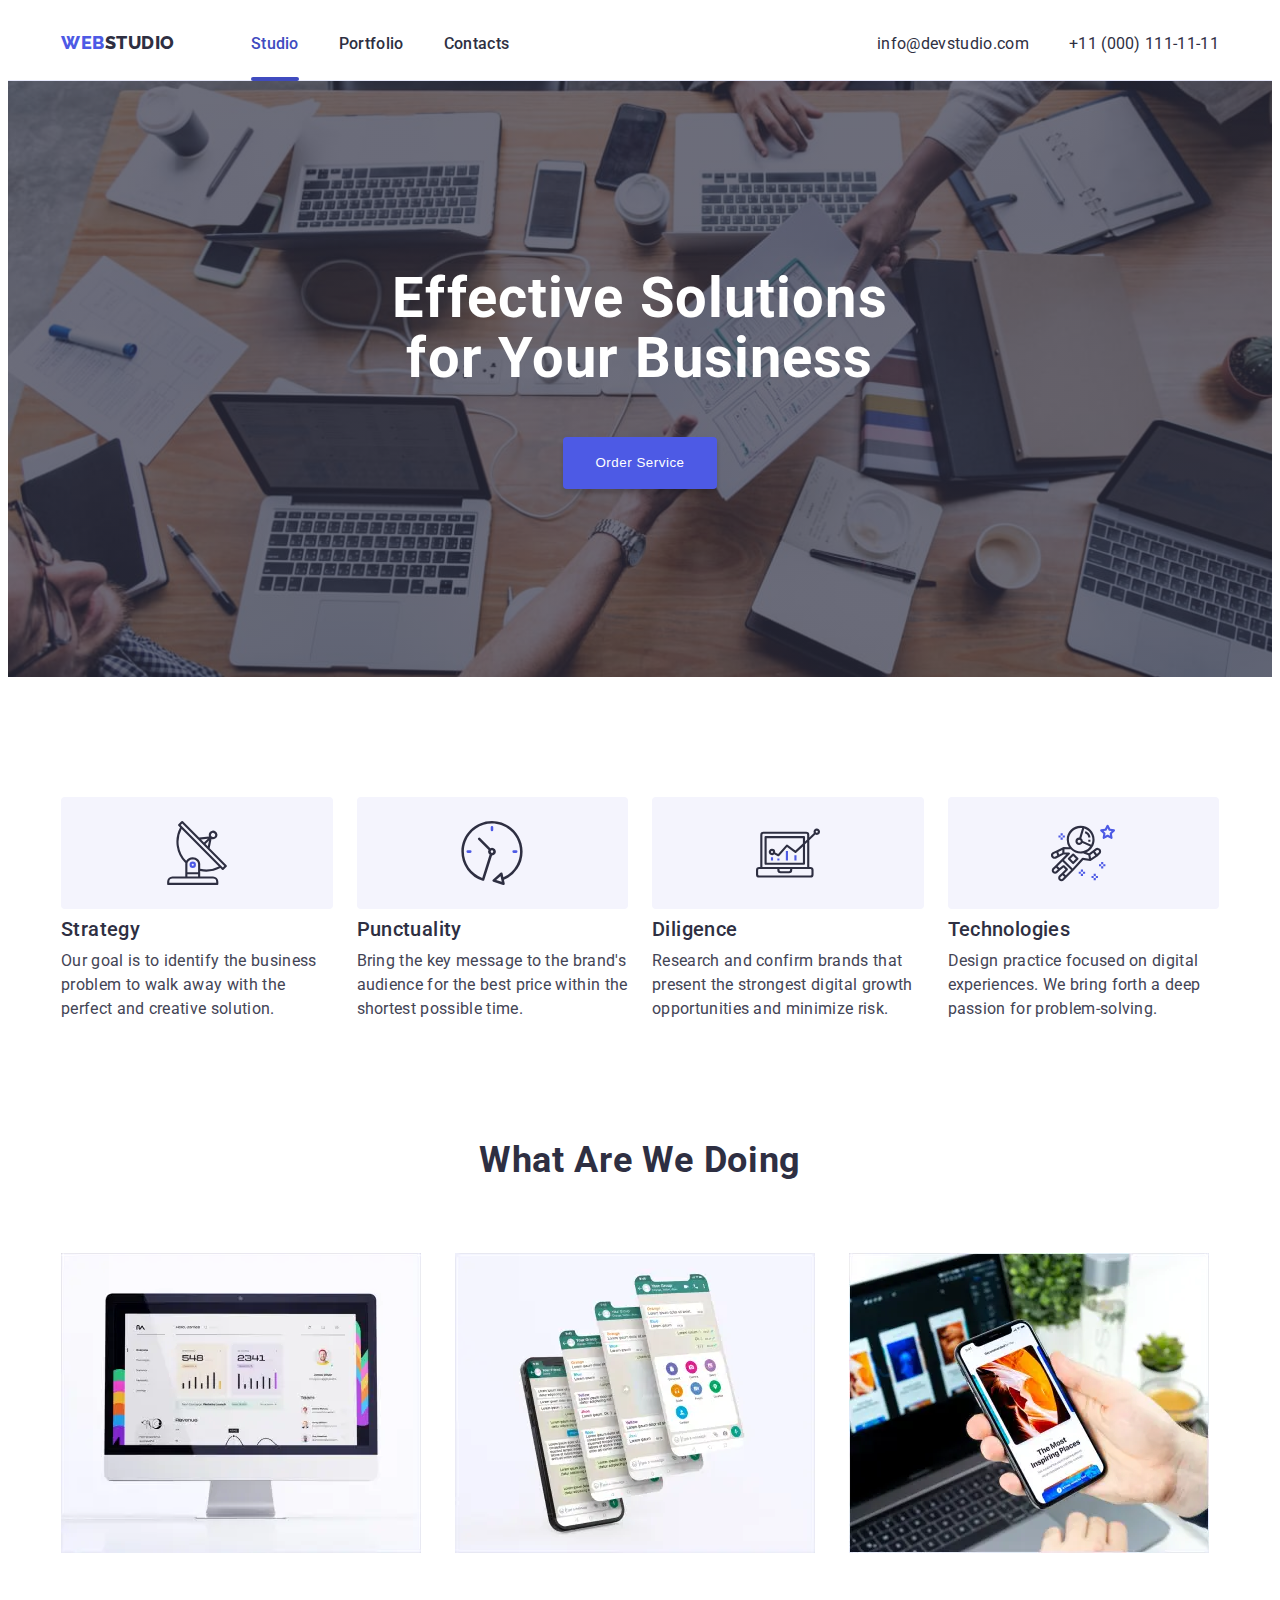
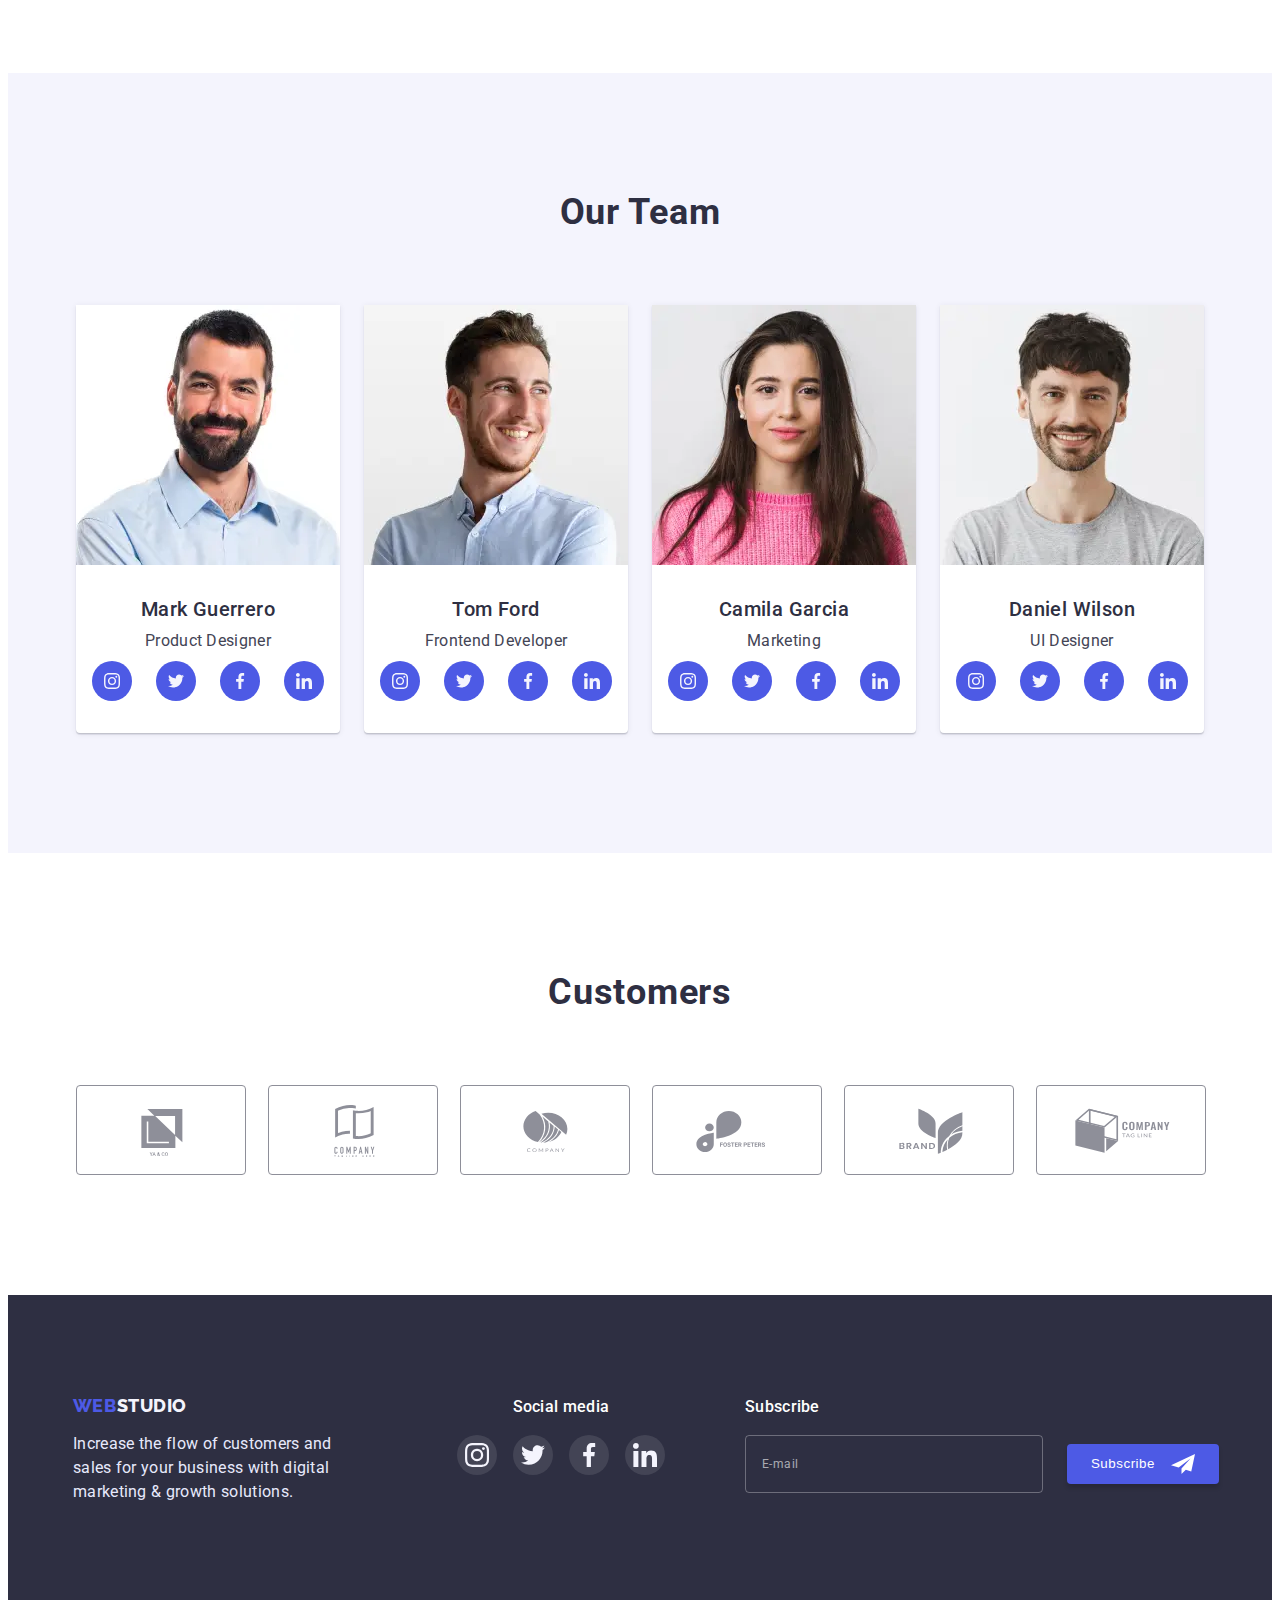
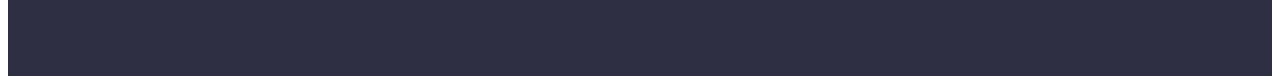
==== commit ce6219e0: "hm7-2" ====
--- a/index.html
+++ b/index.html
@@ -59,7 +59,7 @@
 
         <!-- hero -->
 
-        <!-- <section class="hero">
+        <section class="hero">
             <div class="container">
                 <h1 class="hero-title">Effective Solutions for Your Business</h1>
 
@@ -68,12 +68,12 @@
             </div>
 
 
-        </section> -->
+        </section>
 
 
         <!-- benefits -->
 
-        <!-- <section class="benefits">
+        <section class="benefits">
             <div class="container">
                 <h2 class="visually-hidden">Our benefits</h2>
 
@@ -134,32 +134,58 @@
             </div>
 
 
-        </section> -->
+        </section>
 
 
         <!-- what-are-we-doing -->
-        <!-- <section class="work">
+        <section class="work">
             <div class="container">
                 <h2 class="section-title">What are we doing</h2>
                 <ul class="work-list">
-                    <li class="work-list-item"><img src="./images/img1.jpg" alt="computer" width="360" height="300">
-                    </li>
-                    <li class="work-list-item"><img src="./images/img2.jpg" alt="telephone" width="360" height="300">
-                    </li>
-                    <li class="work-list-item"><img src="./images/img3.jpg" alt="telepone in the arm" width="360"
-                            height="300"></li>
-                </ul>
-            </div>
-
-        </section> -->
+                    <li class="work-list-item">
+                        <picture>
+                            <source srcset="./images/work1.webp 1x, ./images/work1@2x.webp 2x" type="image/webp">
+                            <source srcset="./images/work1@2x.jpg 2x" type="image/jpeg">
+
+                            <img src="./images/work1.jpg" alt="computer" width="360" height="300">
+                        </picture>
+                    </li>
+                    <li class="work-list-item">
+                        <picture>
+                            <source srcset="./images/work2.webp 1x, ./images/work2@2x.webp 2x" type="image/webp">
+                            <source srcset="./images/work2@2x.jpg 2x" type="image/jpeg">
+
+                            <img src="./images/work2.jpg" alt="telephone" width="360" height="300">
+                        </picture>
+
+                    </li>
+                    <li class="work-list-item">
+                        <picture>
+                            <source srcset="./images/work3.webp 1x, ./images/work3@2x.webp 2x" type="image/webp">
+                            <source srcset="./images/work3@2x.jpg 2x" type="image/jpeg">
+
+                            <img src="./images/work3.jpg" alt="telepone in the arm" width="360" height="300">
+                    </li>
+                    </picture>
+
+                </ul>
+            </div>
+
+        </section>
 
         <!-- our team -->
-        <!-- <section class="team">
+        <section class="team">
             <div class="container our-team">
                 <h2 class="section-title">Our Team</h2>
                 <ul class="team-list">
                     <li class="teammate">
-                        <img src="./images/team1.jpg" alt="Product Designer" width="264" height="260">
+                        <picture>
+                            <source srcset="./images/team1.webp 1x, ./images/team1@2x.webp 2x" type="image/webp">
+
+                            <source srcset="./images/team1@2x.jpg 2x" type="image/jpeg">
+
+                            <img src="./images/team1.jpg" alt="Product Designer" width="264" height="260">
+                        </picture>
                         <div class="teammate-description">
                             <h3 class="section-subtitle">Mark Guerrero</h3>
                             <p class="section-text">Product Designer</p>
@@ -187,7 +213,12 @@
 
                     </li>
                     <li class="teammate">
-                        <img src="./images/team2.jpg" alt="Frontend Developer" width="264" height="260">
+                        <picture>
+                            <source srcset="./images/team2.webp 1x, ./images/team2@2x.webp 2x" type="image/webp">
+
+                            <source srcset="./images/team2@2x.jpg 2x" type="image/jpeg">
+                            <img src="./images/team2.jpg" alt="Frontend Developer" width="264" height="260">
+                        </picture>
                         <div class="teammate-description">
                             <h3 class="section-subtitle">Tom Ford</h3>
                             <p class="section-text">Frontend Developer</p>
@@ -215,7 +246,13 @@
 
                     </li>
                     <li class="teammate">
-                        <img src="./images/team3.jpg" alt="Marketing" width="264" height="260">
+                        <picture>
+                            <source srcset="./images/team3.webp 1x, ./images/team3@2x.webp 2x" type="image/webp">
+
+                            <source srcset="./images/team3@2x.jpg 2x" type="image/jpeg">
+
+                            <img src="./images/team3.jpg" alt="Marketing" width="264" height="260">
+                        </picture>
                         <div class="teammate-description">
                             <h3 class="section-subtitle">Camila Garcia</h3>
                             <p class="section-text">Marketing</p>
@@ -242,7 +279,13 @@
                         </div>
 
                     </li>
-                    <li class="teammate"><img src="./images/team4.jpg" alt="UI Designer" width="264" height="260">
+                    <li class="teammate">
+                        <picture>
+                            <source srcset="./images/team4.webp 1x, ./images/team4@2x.webp 2x" type="image/webp">
+
+                            <source srcset="./images/team4@2x.jpg 2x" type="image/jpeg">
+                            <img src="./images/team4.jpg" alt="UI Designer" width="264" height="260">
+                        </picture>
                         <div class="teammate-description">
                             <h3 class="section-subtitle">Daniel Wilson</h3>
                             <p class="section-text">UI Designer</p>
@@ -272,9 +315,9 @@
                 </ul>
             </div>
 
-        </section> -->
-
-        <!-- <section class="customers">
+        </section>
+
+        <section class="customers">
             <div class="container">
                 <h2 class="section-title">Customers</h2>
                 <ul class="customers-list">
@@ -323,11 +366,11 @@
                 </ul>
 
             </div>
-        </section> -->
+        </section>
 
     </main>
 
-    <!-- <footer class="footer">
+    <footer class="footer">
         <div class="container footer-main">
             <div class="footer-page"><a href="./index.html" class="logo">Web<span
                         class="logo-item-footer">Studio</span></a>
@@ -377,7 +420,45 @@
             </div>
         </div>
 
-    </footer> -->
+    </footer>
+
+
+    <!-- <div class="header-backdrop-menu-mob">
+        <button type="button" class="close-header-menu-mob-btn" data-modal-close>
+            <svg class="close-modal-icon" width="8" height="8">
+                <use href="./images/icons.svg#close-btn"></use>
+            </svg>
+        </button>
+
+        <div class="header-menu-mob">
+
+            <ul class="nav-list-mob">
+                <li class="nav-item-mob"><a class="nav-link-mob current" href="./index.html">Studio</a></li>
+                <li class="nav-item-mob"><a class="nav-link-mob" href="./portfolio.html">Portfolio</a></li>
+                <li class="nav-item-mob"><a class="nav-link-mob" href="">Contacts</a></li>
+            </ul>
+
+            <address class="address-menu-mob">
+                <ul class="address-list-mob">
+                    <li class="address-item-mob"><a href="tel:+110001111111" class="address-link-mob-tel">+11 (000)
+                            111-11-11</a>
+                    </li>
+                    <li class="address-item-mob"><a href="mailto:info@devstudio.com"
+                            class="address-link-mob-email">info@devstudio.com</a>
+                    </li>
+                </ul>
+            </address>
+
+            <ul>
+                <li></li>
+                <li></li>
+                <li></li>
+                <li></li>
+            </ul>
+        </div>
+
+    </div> -->
+    <!-- Hero-modal-window -->
 
     <div class="backdrop is-hidden" data-modal>
         <div class="modal">
--- a/css/styles.css
+++ b/css/styles.css
@@ -17,21 +17,28 @@
 
 /* common */
 
-@media screen and (max-width: 767px) {
+.container {
+  width: 100%;
+  margin: 0 auto;
+  padding-left: 16px;
+  padding-right: 16px;
+}
+
+@media screen and (min-width: 480px) {
   .container {
-    max-width: 396px;
-    margin: 0 auto;
-    padding-left: 15px;
-    padding-right: 15px;
-  }
-}
-
-@media screen and (min-width: 1200px) {
+    max-width: 428px;
+  }
+}
+
+@media screen and (min-width: 768px) {
   .container {
-    width: 1158px;
-    margin: 0 auto;
-    padding-left: 15px;
-    padding-right: 15px;
+    max-width: 768px;
+  }
+}
+
+@media screen and (min-width: 1200px) {
+  .container {
+    max-width: 1158px;
   }
 }
 
@@ -103,18 +110,20 @@
 
 .header {
   position: relative;
-  padding: 24px 0;
   border-bottom: 1px solid #e7e9fc;
 }
 
 .header-container {
   display: flex;
   text-align: center;
+  align-items: center;
   justify-content: space-between;
 }
 
 .nav-menu {
   display: flex;
+  padding-top: 24px;
+  padding-bottom: 24px;
 }
 
 .logo {
@@ -128,9 +137,15 @@
   text-decoration: none;
 }
 
-@media screen and (min-width: 1200px) {
+@media screen and (min-width: 768px) {
   .logo {
-    margin-right: 78px;
+    margin-right: 120px;
+  }
+}
+
+@media screen and (min-width: 1200px) {
+  .logo {
+    margin-right: 76px;
   }
 }
 
@@ -173,19 +188,40 @@
   color: var(--active-state-elem);
 }
 
-.address-list {
-  display: flex;
-  gap: 40px;
-}
-
-.address-link {
-  font-style: normal;
-  line-height: 1.5;
-  letter-spacing: 0.02em;
-  color: var(--dark-bg-a-title);
-  text-decoration: none;
-
-  transition: color var(--transition);
+@media screen and (min-width: 768px) {
+  .address-list {
+    display: flex;
+    flex-direction: column;
+    gap: 12px;
+  }
+}
+
+@media screen and (min-width: 1200px) {
+  .address-list {
+    flex-direction: row;
+    gap: 40px;
+  }
+}
+
+@media screen and (min-width: 768px) {
+  .address-link {
+    font-size: 12px;
+    font-style: normal;
+    line-height: 1.17;
+    letter-spacing: 0.04em;
+    color: var(--dark-bg-a-title);
+    text-decoration: none;
+
+    transition: color var(--transition);
+  }
+}
+
+@media screen and (min-width: 1200px) {
+  .address-link {
+    font-size: 16px;
+    line-height: 1.5;
+    letter-spacing: 0.02em;
+  }
 }
 
 .nav-link:hover,
@@ -193,17 +229,6 @@
 .address-link:hover,
 .address-link:focus {
   color: var(--active-state-elem);
-}
-
-.logo-mob {
-  font-family: "Raleway", sans-serif;
-  font-weight: 800;
-  font-size: 18px;
-  line-height: 1.17;
-  letter-spacing: 0.03em;
-  color: var(--active-elem-color);
-  text-transform: uppercase;
-  text-decoration: none;
 }
 
 .header-btn-mob {
@@ -214,6 +239,12 @@
   background-color: transparent;
 }
 
+@media (min-width: 768px) {
+  .header-btn-mob {
+    display: none;
+  }
+}
+
 @media (max-width: 767px) {
   .nav-list {
     display: none;
@@ -227,30 +258,101 @@
 }
 
 /* hero */
+
 .hero {
   background-color: var(--dark-bg-a-title);
-  padding-top: 188px;
-  padding-bottom: 188px;
+  padding-top: 112px;
+  padding-bottom: 112px;
   background-image: linear-gradient(
       rgba(46, 47, 66, 0.7),
       rgba(46, 47, 66, 0.7)
     ),
-    url(../images/bg.jpg);
+    url(../images/bg-mob.jpg);
   background-repeat: no-repeat;
   background-size: cover;
-  max-width: 1440px;
+  max-width: 480px;
   margin: 0 auto;
 }
 
+@media screen and (min-device-pixel-ratio: 2),
+  (min-resolution: 192dpi),
+  (min-resolution: 2dppx) {
+  .hero {
+    background-image: linear-gradient(
+        rgba(46, 47, 66, 0.7),
+        rgba(46, 47, 66, 0.7)
+      ),
+      url(../images/bg-mob@2x.jpg);
+  }
+}
+
+@media screen and (min-width: 768px) {
+  .hero {
+    padding-top: 112px;
+    padding-bottom: 112px;
+    background-image: linear-gradient(
+        rgba(46, 47, 66, 0.7),
+        rgba(46, 47, 66, 0.7)
+      ),
+      url(../images/bg-tablet.jpg);
+    max-width: 768px;
+  }
+}
+
+@media screen and (min-device-pixel-ratio: 2) and (min-width: 768px),
+  (min-resolution: 192dpi) and (min-width: 768px),
+  (min-resolution: 2dppx) and (min-width: 768px) {
+  .hero {
+    background-image: linear-gradient(
+        rgba(46, 47, 66, 0.7),
+        rgba(46, 47, 66, 0.7)
+      ),
+      url(../images/bg-tablet@2x.jpg);
+  }
+}
+
+@media screen and (min-width: 1200px) {
+  .hero {
+    padding-top: 188px;
+    padding-bottom: 188px;
+    background-image: linear-gradient(
+        rgba(46, 47, 66, 0.7),
+        rgba(46, 47, 66, 0.7)
+      ),
+      url(../images/bg-desc.jpg);
+    max-width: 1440px;
+  }
+}
+
+@media screen and (min-device-pixel-ratio: 2) and (min-width: 1200px),
+  (min-resolution: 192dpi) and (min-width: 1200px),
+  (min-resolution: 2dppx) and (min-width: 1200px) {
+  .hero {
+    background-image: linear-gradient(
+        rgba(46, 47, 66, 0.7),
+        rgba(46, 47, 66, 0.7)
+      ),
+      url(../images/bg-desc@2x.jpg);
+  }
+}
+
 .hero-title {
-  font-size: 56px;
-  line-height: 1.07;
+  font-size: 36px;
+  line-height: 1.11;
   letter-spacing: 0.02em;
   color: var(--main-white-bg);
   text-align: center;
-  width: 496px;
+  max-width: 320px;
   margin-left: auto;
   margin-right: auto;
+}
+
+@media screen and (min-width: 768px) {
+  .hero-title {
+    font-size: 56px;
+    line-height: 1.07;
+    max-width: 496px;
+  }
 }
 
 .button-hero {
@@ -281,17 +383,42 @@
 /* benefits */
 
 .benefits {
-  padding-top: 120px;
-  padding-bottom: 120px;
+  padding-top: 96px;
+  padding-bottom: 96px;
+}
+
+@media screen and (min-width: 1200px) {
+  .benefits {
+    padding-top: 120px;
+    padding-bottom: 120px;
+  }
 }
 
 .benefits-list {
   display: flex;
-  gap: 24px;
-}
-
-.benefits-item {
-  flex-basis: calc((100% - 24px * 3) / 4);
+  flex-direction: column;
+  gap: 72px;
+}
+
+@media screen and (min-width: 768px) {
+  .benefits-list {
+    display: flex;
+    flex-direction: row;
+    flex-wrap: wrap;
+    gap: 24px;
+  }
+}
+
+@media screen and (min-width: 768px) {
+  .benefits-item {
+    flex-basis: calc((100% - 24px) / 2);
+  }
+}
+
+@media screen and (min-width: 1200px) {
+  .benefits-item {
+    flex-basis: calc((100% - 24px * 3) / 4);
+  }
 }
 
 .benefits-item .section-subtitle {
@@ -308,6 +435,51 @@
   border-radius: 4px;
 }
 
+@media screen and (max-width: 1199px) {
+  .benefits-icon {
+    display: none;
+  }
+}
+
+.benefits .section-subtitle {
+  margin-bottom: 8px;
+
+  font-weight: 700;
+  font-size: 36px;
+  line-height: 1.11;
+  text-align: center;
+  letter-spacing: 0.02em;
+  text-transform: capitalize;
+  color: var(--dark-bg-a-title);
+}
+
+@media screen and (min-width: 768px) {
+  .benefits .section-subtitle {
+    text-align: left;
+  }
+}
+
+@media screen and (min-width: 1200px) {
+  .benefits .section-subtitle {
+    font-weight: 500;
+    font-size: 20px;
+    line-height: 1.2;
+  }
+}
+
+.benefits .section-text {
+  font-weight: 500;
+  line-height: 1.5;
+  letter-spacing: 0.02em;
+  color: #434455;
+}
+
+@media screen and (min-width: 1200px) {
+  .benefits .section-text {
+    font-weight: 400;
+  }
+}
+
 /* what-are-we-doing */
 
 .work {
@@ -323,26 +495,74 @@
   flex-basis: calc((100% - 24px * 2) / 3);
 }
 
+@media screen and (max-width: 1199px) {
+  .work {
+    display: none;
+  }
+}
+
 /* our team */
 
 .team {
   background-color: var(--secondary-light-color-bg-text);
-  padding-top: 120px;
-  padding-bottom: 120px;
+  padding-top: 96px;
+  padding-bottom: 96px;
+}
+
+/* @media screen and (min-width: 768px) {
+  .team {
+    padding-left: 108px;
+    padding-right: 108px;
+  }
+} */
+
+@media screen and (min-width: 1200px) {
+  .team {
+    padding-top: 120px;
+    padding-bottom: 120px;
+  }
 }
 
 .team-list {
   display: flex;
-  gap: 24px;
+  flex-direction: column;
+  gap: 72px;
+  justify-content: center;
+  align-items: center;
+}
+
+@media screen and (min-width: 768px) {
+  .team-list {
+    flex-direction: row;
+    flex-wrap: wrap;
+    column-gap: 24px;
+    row-gap: 72px;
+  }
+}
+
+@media screen and (min-width: 1200px) {
+  .team-list {
+    flex-wrap: nowrap;
+    gap: 24px;
+  }
 }
 
 .teammate {
+  flex-basis: calc((100% - 24px) / 2);
+  max-width: 264px;
+
   background: var(--main-white-bg);
-  flex-basis: calc((100%-24 * 3) / 4);
   box-shadow: 0px 1px 6px rgba(46, 47, 66, 0.08),
     0px 1px 1px rgba(46, 47, 66, 0.16), 0px 2px 1px rgba(46, 47, 66, 0.08);
   border-radius: 0px 0px 4px 4px;
 }
+
+@media screen and (min-width: 1200px) {
+  .teammate {
+    flex-basis: calc((100%-24px * 3) / 4);
+  }
+}
+
 .teammate-description {
   padding: 32px 16px;
   text-align: center;
@@ -386,17 +606,50 @@
 /* customers */
 
 .customers {
-  padding-top: 130px;
-  padding-bottom: 120px;
+  padding-top: 96px;
+  padding-bottom: 96px;
+}
+
+@media screen and (min-width: 1200px) {
+  .customers {
+    padding-top: 120px;
+    padding-bottom: 120px;
+  }
 }
 
 .customers-list {
   display: flex;
-  gap: 24px;
+  flex-wrap: wrap;
+  justify-content: center;
+  align-items: center;
+  row-gap: 72px;
+  column-gap: 16px;
+}
+
+@media screen and (min-width: 1200px) {
+  .customers-list {
+    display: flex;
+    flex-wrap: nowrap;
+    gap: 24px;
+  }
 }
 
 .customers-list-item {
-  width: 168px;
+  flex-basis: calc((100% - 24px) / 2);
+  max-width: 190px;
+}
+
+@media screen and (min-width: 768px) {
+  .customers-list-item {
+    flex-basis: calc((100% - 24px * 2) / 3);
+    max-width: 168px;
+  }
+}
+
+@media screen and (min-width: 1200px) {
+  .customers-list-item {
+    width: 168px;
+  }
 }
 
 .customers-link {
@@ -421,17 +674,48 @@
 
 .footer {
   background: var(--dark-bg-a-title);
-  padding-top: 100px;
-  padding-bottom: 100px;
-}
-
-.footer-main {
-  display: flex;
+  padding-top: 96px;
+  padding-bottom: 96px;
+}
+
+@media screen and (min-width: 1200px) {
+  .footer {
+    padding-top: 100px;
+    padding-bottom: 100px;
+  }
+}
+
+/* .footer-main {
+  display: flex;
+  flex-direction: column;
+  justify-content: center;
+  align-items: center;
+  gap: 72px;
+} */
+
+@media screen and (min-width: 1200px) {
+  .footer-main {
+    display: flex;
+  }
 }
 
 .footer-page {
-  width: 264px;
-  margin-right: 120px;
+  width: 268px;
+  margin-left: auto;
+  margin-right: auto;
+  margin-bottom: 72px;
+}
+
+.footer-page .logo {
+  display: block;
+  text-align: center;
+}
+
+@media screen and (min-width: 1200px) {
+  .footer-page {
+    width: 264px;
+    margin-right: 120px;
+  }
 }
 
 .footer-text {
@@ -441,8 +725,11 @@
   margin-top: 16px;
 }
 
-.footer-page .logo {
-  margin-right: 0;
+@media screen and (min-width: 1200px) {
+  .footer-page .logo {
+    display: inline;
+    margin-right: left;
+  }
 }
 
 .logo-item-footer {
@@ -450,7 +737,14 @@
 }
 
 .footer-social-media {
-  margin-right: 80px;
+  margin-bottom: 72px;
+  text-align: center;
+}
+
+@media screen and (min-width: 1200px) {
+  .footer-social-media {
+    margin-right: 80px;
+  }
 }
 
 .footer-text-social {
@@ -463,8 +757,17 @@
 
 .footer-social-list {
   display: flex;
+  align-items: center;
+  justify-content: center;
   gap: 16px;
 }
+
+/* @media screen and (min-width: 1200px) {
+  .footer-social-list {
+    display: flex;
+    gap: 16px;
+  }
+} */
 
 .footer-social-item {
   width: 40px;
@@ -494,13 +797,28 @@
   color: var(--main-white-bg);
 
   margin-bottom: 16px;
+  text-align: center;
+}
+
+@media screen and (min-width: 1200px) {
+  .footer-subscribe-text {
+    text-align: left;
+  }
 }
 
 .footer-form-field {
   display: flex;
-  justify-content: center;
-  align-items: center;
-  gap: 24px;
+  flex-direction: column;
+  justify-content: center;
+  align-items: center;
+  gap: 16px;
+}
+
+@media screen and (min-width: 1200px) {
+  .footer-form-field {
+    flex-direction: row;
+    gap: 24px;
+  }
 }
 
 .footer-field-input {
@@ -509,7 +827,7 @@
   padding: 8px 16px;
 
   height: 40px;
-  width: 264px;
+  width: 398px;
 
   outline: none;
 
@@ -519,6 +837,26 @@
   background-color: transparent;
 
   color: var(--secondary-light-color-bg-text);
+}
+
+@media screen and (min-width: 1200px) {
+  .footer-field-input {
+    display: block;
+
+    padding: 8px 16px;
+
+    height: 40px;
+    width: 264px;
+
+    outline: none;
+
+    border: 1px solid rgba(255, 255, 255, 0.3);
+    border-radius: 4px;
+
+    background-color: transparent;
+
+    color: var(--secondary-light-color-bg-text);
+  }
 }
 
 .footer-field-input::placeholder {
@@ -917,3 +1255,87 @@
 .close-modal-btn:focus .close-modal-icon {
   fill: #fff;
 }
+
+/* Header-menu-mobile */
+
+.header-backdrop-menu-mob {
+  position: fixed;
+  top: 0;
+  left: 0;
+
+  background-color: var(--main-white-bg);
+  z-index: 100;
+  width: 100%;
+  height: 100%;
+
+  padding-top: 80px;
+  padding-left: 40px;
+  padding-bottom: 40px;
+}
+
+.close-header-menu-mob-btn {
+  position: absolute;
+  top: 24px;
+  right: 24px;
+
+  display: flex;
+  justify-content: center;
+  align-items: center;
+
+  width: 24px;
+  height: 24px;
+  background-color: transparent;
+  border: 1px solid rgba(0, 0, 0, 0.1);
+  border-radius: 50%;
+}
+
+.header-menu-mob {
+  display: flex;
+  width: 100%;
+  height: 100%;
+  flex-direction: column;
+  justify-content: space-between;
+}
+
+.nav-item-mob:not(:last-child) {
+  margin-bottom: 40px;
+}
+
+.nav-link-mob {
+  font-weight: 700;
+  font-size: 36px;
+  line-height: 1.11;
+  letter-spacing: 0.02em;
+  text-transform: capitalize;
+  color: var(--dark-bg-a-title);
+  text-decoration: none;
+}
+
+.nav-link-mob.current {
+  color: var(--active-state-elem);
+}
+.address-item-mob:not(:last-child) {
+  margin-bottom: 40px;
+}
+
+.address-link-mob-tel {
+  margin-bottom: 40px;
+
+  font-style: normal;
+  font-weight: 700;
+  font-size: 36px;
+  line-height: 1.11;
+  letter-spacing: 0.02em;
+  color: var(--active-elem-color);
+  text-decoration: none;
+}
+
+.address-link-mob-email {
+  font-style: normal;
+  font-weight: 500;
+  font-size: 20px;
+  line-height: 1.2;
+  letter-spacing: 0.02em;
+  color: var(--text-main-color);
+  text-decoration: none;
+}
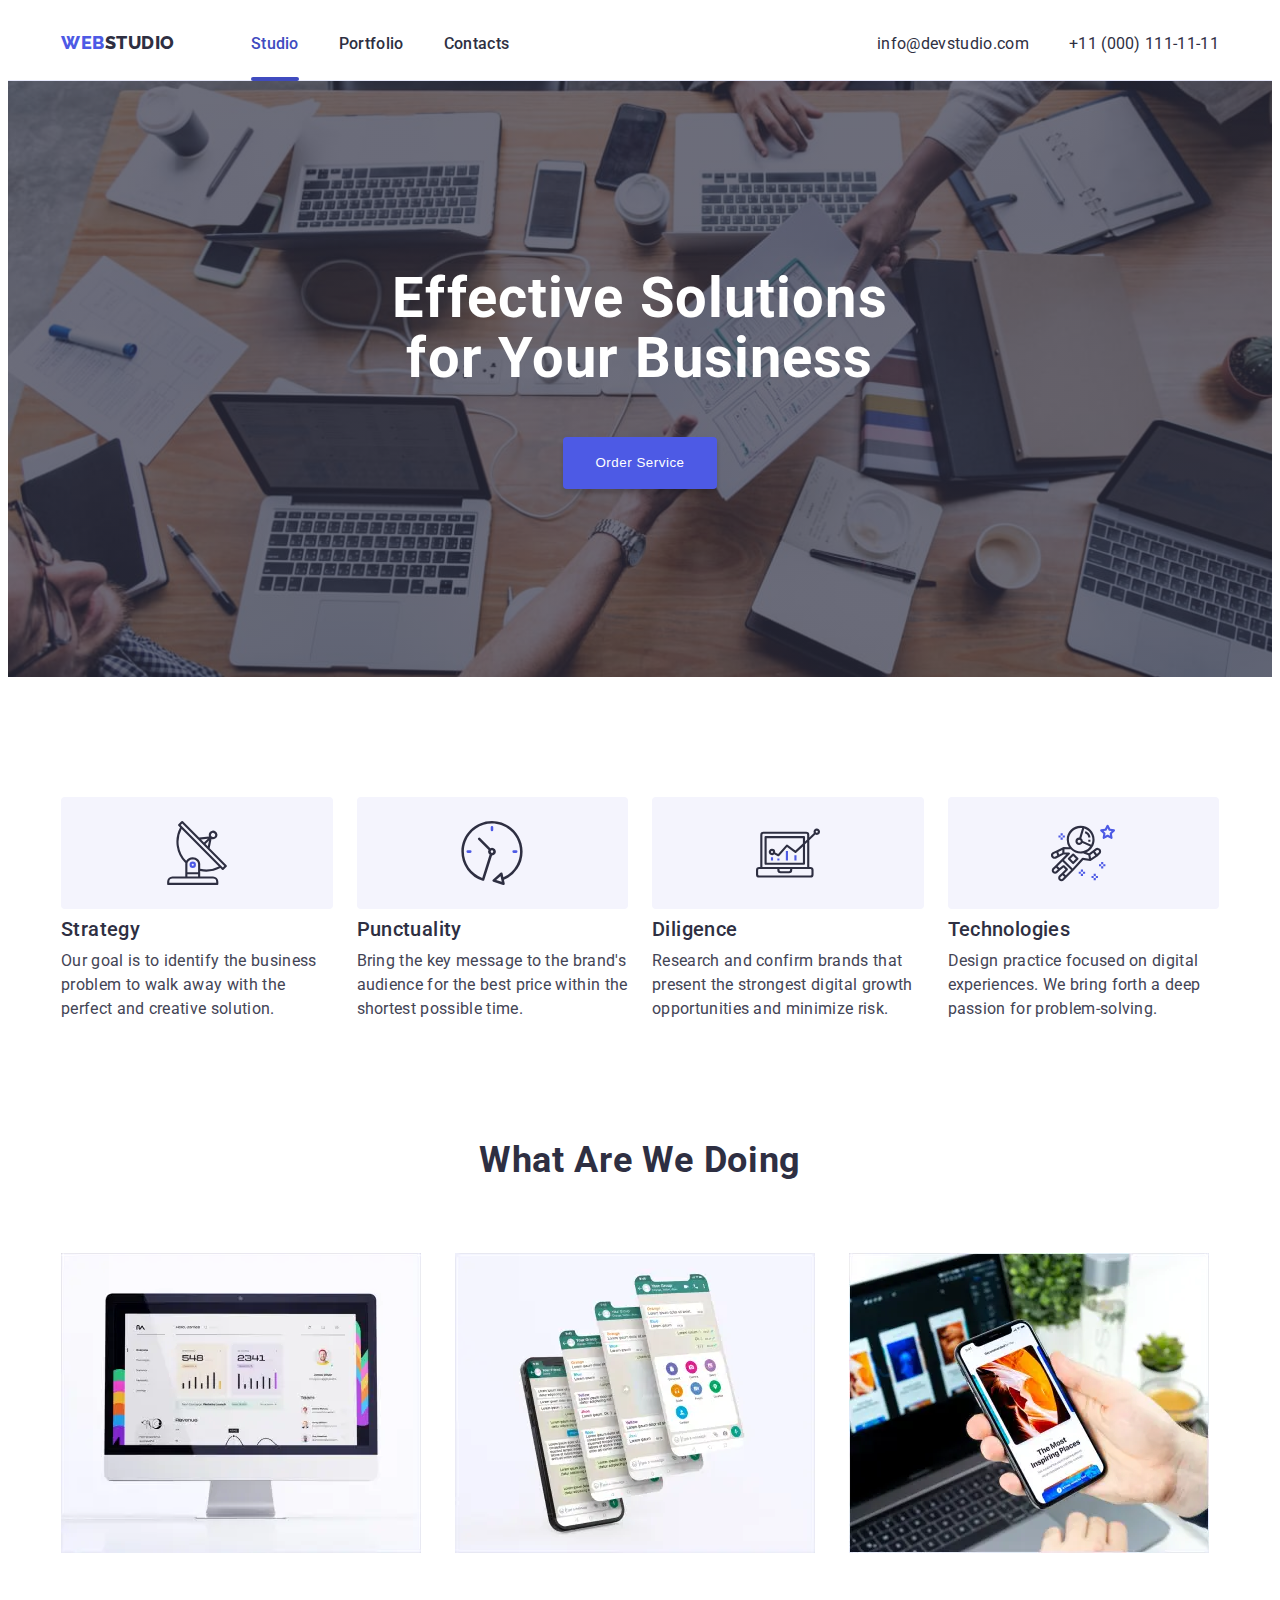
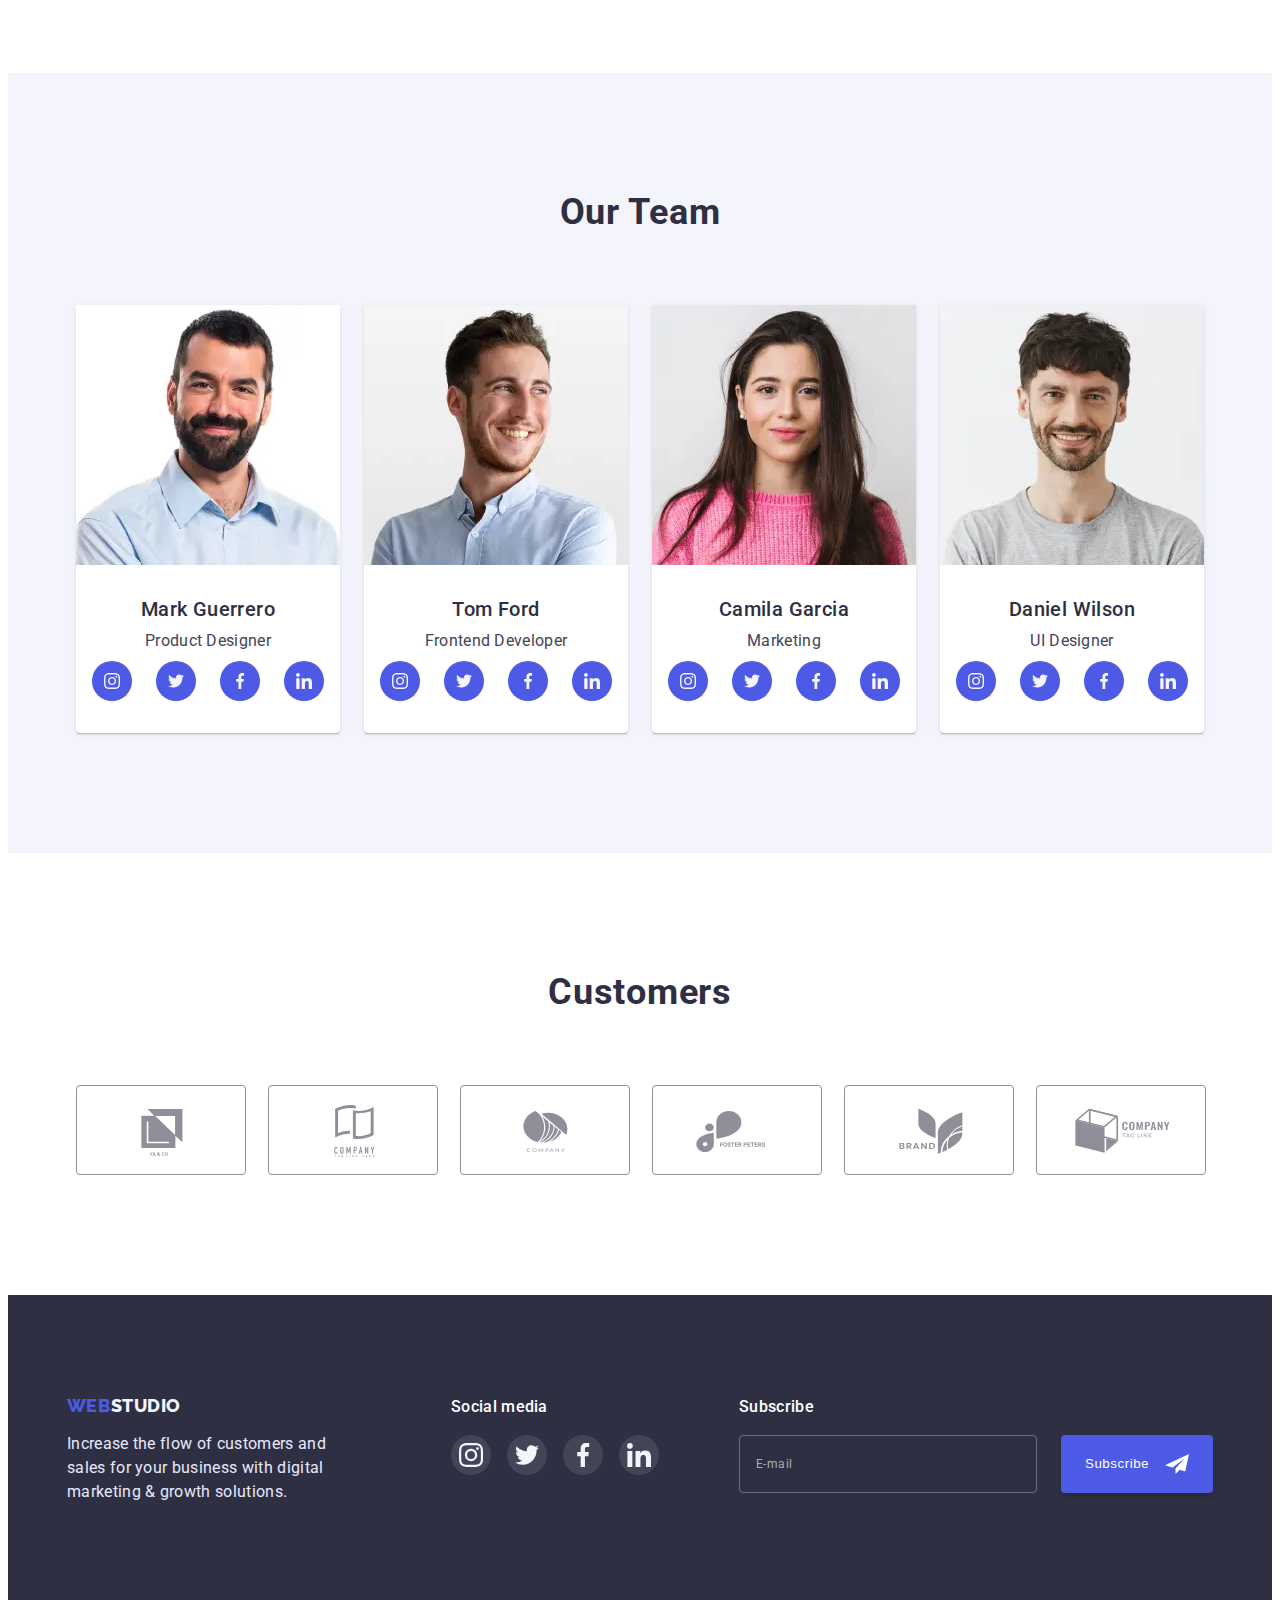
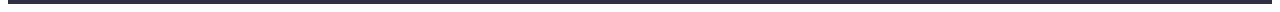
==== commit 8d79eff1: "hm7-3" ====
--- a/index.html
+++ b/index.html
@@ -44,7 +44,7 @@
             </address>
 
 
-            <button type="button" class="header-btn-mob">
+            <button type="button" class="header-btn-mob" data-menu-open>
                 <svg width="32" height="22">
                     <use href="./images/icons.svg#menu-burger"></use>
                 </svg>
@@ -317,6 +317,8 @@
 
         </section>
 
+        <!-- customers -->
+
         <section class="customers">
             <div class="container">
                 <h2 class="section-title">Customers</h2>
@@ -422,9 +424,10 @@
 
     </footer>
 
-
-    <!-- <div class="header-backdrop-menu-mob">
-        <button type="button" class="close-header-menu-mob-btn" data-modal-close>
+    <!-- Header-menu-mobile -->
+
+    <div class="header-backdrop-menu-mob is-hidden" data-menu>
+        <button type="button" class="close-header-menu-mob-btn" data-menu-close>
             <svg class="close-modal-icon" width="8" height="8">
                 <use href="./images/icons.svg#close-btn"></use>
             </svg>
@@ -433,31 +436,52 @@
         <div class="header-menu-mob">
 
             <ul class="nav-list-mob">
-                <li class="nav-item-mob"><a class="nav-link-mob current" href="./index.html">Studio</a></li>
+                <li class="nav-item-mob"><a class="nav-link-mob" href="./index.html">Studio</a></li>
                 <li class="nav-item-mob"><a class="nav-link-mob" href="./portfolio.html">Portfolio</a></li>
-                <li class="nav-item-mob"><a class="nav-link-mob" href="">Contacts</a></li>
+                <li class="nav-item-mob"><a class="nav-link-mob current" href="">Contacts</a></li>
             </ul>
 
-            <address class="address-menu-mob">
-                <ul class="address-list-mob">
-                    <li class="address-item-mob"><a href="tel:+110001111111" class="address-link-mob-tel">+11 (000)
-                            111-11-11</a>
-                    </li>
-                    <li class="address-item-mob"><a href="mailto:info@devstudio.com"
-                            class="address-link-mob-email">info@devstudio.com</a>
-                    </li>
-                </ul>
-            </address>
-
-            <ul>
-                <li></li>
-                <li></li>
-                <li></li>
-                <li></li>
-            </ul>
+            <div class="contacts-wrapper">
+
+                <address class="address-menu-mob">
+                    <ul class="address-list-mob">
+                        <li class="address-item-mob"><a href="tel:+110001111111" class="address-link-mob-tel">+11 (000)
+                                111-11-11</a>
+                        </li>
+                        <li class="address-item-mob"><a href="mailto:info@devstudio.com"
+                                class="address-link-mob-email">info@devstudio.com</a>
+                        </li>
+                    </ul>
+                </address>
+
+                <ul class="menu-mob-social-list">
+                    <li class="menu-mob-social-item"><a class="menu-mob-social-link" href="">
+                            <svg width="24" height="24">
+                                <use href="./images/icons.svg#instagram"></use>
+                            </svg>
+                        </a></li>
+                    <li class="menu-mob-social-item"><a class="menu-mob-social-link" href="">
+                            <svg width="24" height="24">
+                                <use href="./images/icons.svg#twitter"></use>
+                            </svg>
+                        </a></li>
+                    <li class="menu-mob-social-item"><a class="menu-mob-social-link" href="">
+                            <svg width="24" height="24">
+                                <use href="./images/icons.svg#facebook"></use>
+                            </svg>
+                        </a></li>
+                    <li class="menu-mob-social-item"><a class="menu-mob-social-link" href="">
+                            <svg width="24" height="24">
+                                <use href="./images/icons.svg#linkedin"></use>
+                            </svg>
+                        </a></li>
+                </ul>
+
+            </div>
+
         </div>
 
-    </div> -->
+    </div>
     <!-- Hero-modal-window -->
 
     <div class="backdrop is-hidden" data-modal>
--- a/css/styles.css
+++ b/css/styles.css
@@ -626,6 +626,12 @@
   column-gap: 16px;
 }
 
+@media screen and (min-width: 768px) {
+  .customers-list {
+    column-gap: 24px;
+  }
+}
+
 @media screen and (min-width: 1200px) {
   .customers-list {
     display: flex;
@@ -674,8 +680,8 @@
 
 .footer {
   background: var(--dark-bg-a-title);
-  padding-top: 96px;
-  padding-bottom: 96px;
+  padding-top: 100px;
+  padding-bottom: 100px;
 }
 
 @media screen and (min-width: 1200px) {
@@ -685,25 +691,39 @@
   }
 }
 
-/* .footer-main {
+.footer-main {
   display: flex;
   flex-direction: column;
   justify-content: center;
   align-items: center;
-  gap: 72px;
-} */
-
-@media screen and (min-width: 1200px) {
+  row-gap: 72px;
+}
+
+@media screen and (min-width: 768px) {
   .footer-main {
-    display: flex;
+    flex-direction: row;
+    flex-wrap: wrap;
+    align-items: flex-start;
+    column-gap: 24px;
+  }
+}
+
+@media screen and (min-width: 1200px) {
+  .footer-main {
+    flex-wrap: nowrap;
+    gap: 0;
   }
 }
 
 .footer-page {
   width: 268px;
-  margin-left: auto;
-  margin-right: auto;
-  margin-bottom: 72px;
+}
+
+@media screen and (min-width: 1200px) {
+  .footer-page {
+    width: 264px;
+    margin-right: 120px;
+  }
 }
 
 .footer-page .logo {
@@ -711,10 +731,9 @@
   text-align: center;
 }
 
-@media screen and (min-width: 1200px) {
-  .footer-page {
-    width: 264px;
-    margin-right: 120px;
+@media screen and (min-width: 768px) {
+  .footer-page .logo {
+    text-align: left;
   }
 }
 
@@ -725,22 +744,10 @@
   margin-top: 16px;
 }
 
-@media screen and (min-width: 1200px) {
-  .footer-page .logo {
-    display: inline;
-    margin-right: left;
-  }
-}
-
 .logo-item-footer {
   color: var(--secondary-light-color-bg-text);
 }
 
-.footer-social-media {
-  margin-bottom: 72px;
-  text-align: center;
-}
-
 @media screen and (min-width: 1200px) {
   .footer-social-media {
     margin-right: 80px;
@@ -748,26 +755,25 @@
 }
 
 .footer-text-social {
+  display: block;
   font-size: 16px;
   line-height: 1.5;
   letter-spacing: 0.02em;
   color: var(--main-white-bg);
   margin-bottom: 16px;
+  text-align: center;
+}
+
+@media screen and (min-width: 768px) {
+  .footer-text-social {
+    text-align: left;
+  }
 }
 
 .footer-social-list {
   display: flex;
-  align-items: center;
-  justify-content: center;
   gap: 16px;
 }
-
-/* @media screen and (min-width: 1200px) {
-  .footer-social-list {
-    display: flex;
-    gap: 16px;
-  }
-} */
 
 .footer-social-item {
   width: 40px;
@@ -795,12 +801,12 @@
   font-size: 16px;
   line-height: 1.5;
   color: var(--main-white-bg);
+  text-align: center;
 
   margin-bottom: 16px;
-  text-align: center;
-}
-
-@media screen and (min-width: 1200px) {
+}
+
+@media screen and (min-width: 768px) {
   .footer-subscribe-text {
     text-align: left;
   }
@@ -809,25 +815,33 @@
 .footer-form-field {
   display: flex;
   flex-direction: column;
-  justify-content: center;
-  align-items: center;
   gap: 16px;
 }
 
-@media screen and (min-width: 1200px) {
+@media screen and (min-width: 768px) {
   .footer-form-field {
     flex-direction: row;
     gap: 24px;
   }
 }
 
+/* @media screen and (min-width: 1200px) {
+  .footer-form-field {
+    display: flex;
+    flex-direction: row;
+    justify-content: center;
+    align-items: center;
+    gap: 24px;
+  }
+} */
+
 .footer-field-input {
   display: block;
 
   padding: 8px 16px;
 
   height: 40px;
-  width: 398px;
+  width: 100%;
 
   outline: none;
 
@@ -839,23 +853,9 @@
   color: var(--secondary-light-color-bg-text);
 }
 
-@media screen and (min-width: 1200px) {
+@media screen and (min-width: 768px) {
   .footer-field-input {
-    display: block;
-
-    padding: 8px 16px;
-
-    height: 40px;
     width: 264px;
-
-    outline: none;
-
-    border: 1px solid rgba(255, 255, 255, 0.3);
-    border-radius: 4px;
-
-    background-color: transparent;
-
-    color: var(--secondary-light-color-bg-text);
   }
 }
 
@@ -896,15 +896,43 @@
 /* portfolio */
 
 .portfolio {
-  padding-top: 96px;
-  padding-bottom: 120px;
+  padding-top: 48px;
+  padding-bottom: 48px;
+}
+
+@media screen and (min-width: 768px) {
+  .portfolio {
+    padding-top: 64px;
+    padding-bottom: 96px;
+  }
+}
+
+@media screen and (min-width: 1200px) {
+  .portfolio {
+    padding-top: 100px;
+    padding-bottom: 120px;
+  }
 }
 
 .filter {
   display: flex;
-  justify-content: center;
+  flex-wrap: wrap;
   gap: 24px;
-  margin-bottom: 72px;
+  margin-bottom: 48px;
+}
+
+@media screen and (min-width: 768px) {
+  .filter {
+    flex-wrap: nowrap;
+    justify-content: center;
+    margin-bottom: 64px;
+  }
+}
+
+@media screen and (min-width: 1200px) {
+  .filter {
+    margin-bottom: 72px;
+  }
 }
 
 .filter .button {
@@ -931,13 +959,36 @@
 
 .projects {
   display: flex;
-  flex-wrap: wrap;
-  gap: 48px 24px;
-}
-
-.projects-list {
-  flex-basis: calc((100% - 24px * 2) / 3);
-}
+  flex-direction: column;
+  gap: 48px;
+}
+
+@media screen and (min-width: 768px) {
+  .projects {
+    flex-direction: row;
+    flex-wrap: wrap;
+    gap: 72px 24px;
+  }
+}
+
+@media screen and (min-width: 1200px) {
+  .projects {
+    gap: 48px 24px;
+  }
+}
+
+@media screen and (min-width: 768px) {
+  .projects-list {
+    flex-basis: calc((100% - 24px) / 2);
+  }
+}
+
+@media screen and (min-width: 1200px) {
+  .projects-list {
+    flex-basis: calc((100% - 24px * 2) / 3);
+  }
+}
+
 .project-link {
   display: block;
   text-decoration: none;
@@ -1025,8 +1076,7 @@
   top: 50%;
   left: 50%;
 
-  min-width: 408px;
-  min-height: 584px;
+  min-width: 392px;
 
   padding: 72px 24px 24px 24px;
 
@@ -1039,6 +1089,29 @@
   scale: 1;
 
   transition: scale var(--transition);
+}
+
+@media screen and (min-width: 768px) {
+  .modal {
+    position: absolute;
+    top: 50%;
+    left: 50%;
+
+    min-width: 408px;
+    min-height: 584px;
+
+    padding: 72px 24px 24px 24px;
+
+    background-color: #fcfcfc;
+    box-shadow: 0px 1px 1px rgba(0, 0, 0, 0.14), 0px 1px 3px rgba(0, 0, 0, 0.12),
+      0px 2px 1px rgba(0, 0, 0, 0.2);
+    border-radius: 4px;
+
+    transform: translate(-50%, -50%);
+    scale: 1;
+
+    transition: scale var(--transition);
+  }
 }
 
 .backdrop.is-hidden .modal {
@@ -1267,10 +1340,12 @@
   z-index: 100;
   width: 100%;
   height: 100%;
-
-  padding-top: 80px;
-  padding-left: 40px;
-  padding-bottom: 40px;
+}
+
+.header-backdrop-menu-mob.is-hidden {
+  visibility: hidden;
+  opacity: 0;
+  pointer-events: none;
 }
 
 .close-header-menu-mob-btn {
@@ -1287,14 +1362,24 @@
   background-color: transparent;
   border: 1px solid rgba(0, 0, 0, 0.1);
   border-radius: 50%;
+
+  transition: background-color var(--transition);
+}
+
+.close-header-menu-mob-btn:hover,
+.close-header-menu-mob-btn:focus {
+  background-color: var(--active-state-elem);
 }
 
 .header-menu-mob {
-  display: flex;
-  width: 100%;
   height: 100%;
+  display: flex;
   flex-direction: column;
   justify-content: space-between;
+
+  padding-top: 80px;
+  padding-left: 40px;
+  padding-bottom: 40px;
 }
 
 .nav-item-mob:not(:last-child) {
@@ -1314,6 +1399,11 @@
 .nav-link-mob.current {
   color: var(--active-state-elem);
 }
+
+.address-item-mob {
+  margin-bottom: 48px;
+}
+
 .address-item-mob:not(:last-child) {
   margin-bottom: 40px;
 }
@@ -1323,7 +1413,7 @@
 
   font-style: normal;
   font-weight: 700;
-  font-size: 36px;
+  font-size: 8.41vw;
   line-height: 1.11;
   letter-spacing: 0.02em;
   color: var(--active-elem-color);
@@ -1339,3 +1429,30 @@
   color: var(--text-main-color);
   text-decoration: none;
 }
+
+.menu-mob-social-list {
+  display: flex;
+  gap: 11.25vw;
+}
+
+.menu-mob-social-item {
+  width: 40px;
+  height: 40px;
+}
+
+.menu-mob-social-link {
+  display: flex;
+  width: 100%;
+  height: 100%;
+  background-color: var(--active-elem-color);
+  border-radius: 50%;
+  align-items: center;
+  justify-content: center;
+
+  transition: background-color var(--transition);
+}
+
+.menu-mob-social-link:hover,
+.menu-mob-social-link:focus {
+  background-color: var(--active-elem-color);
+}
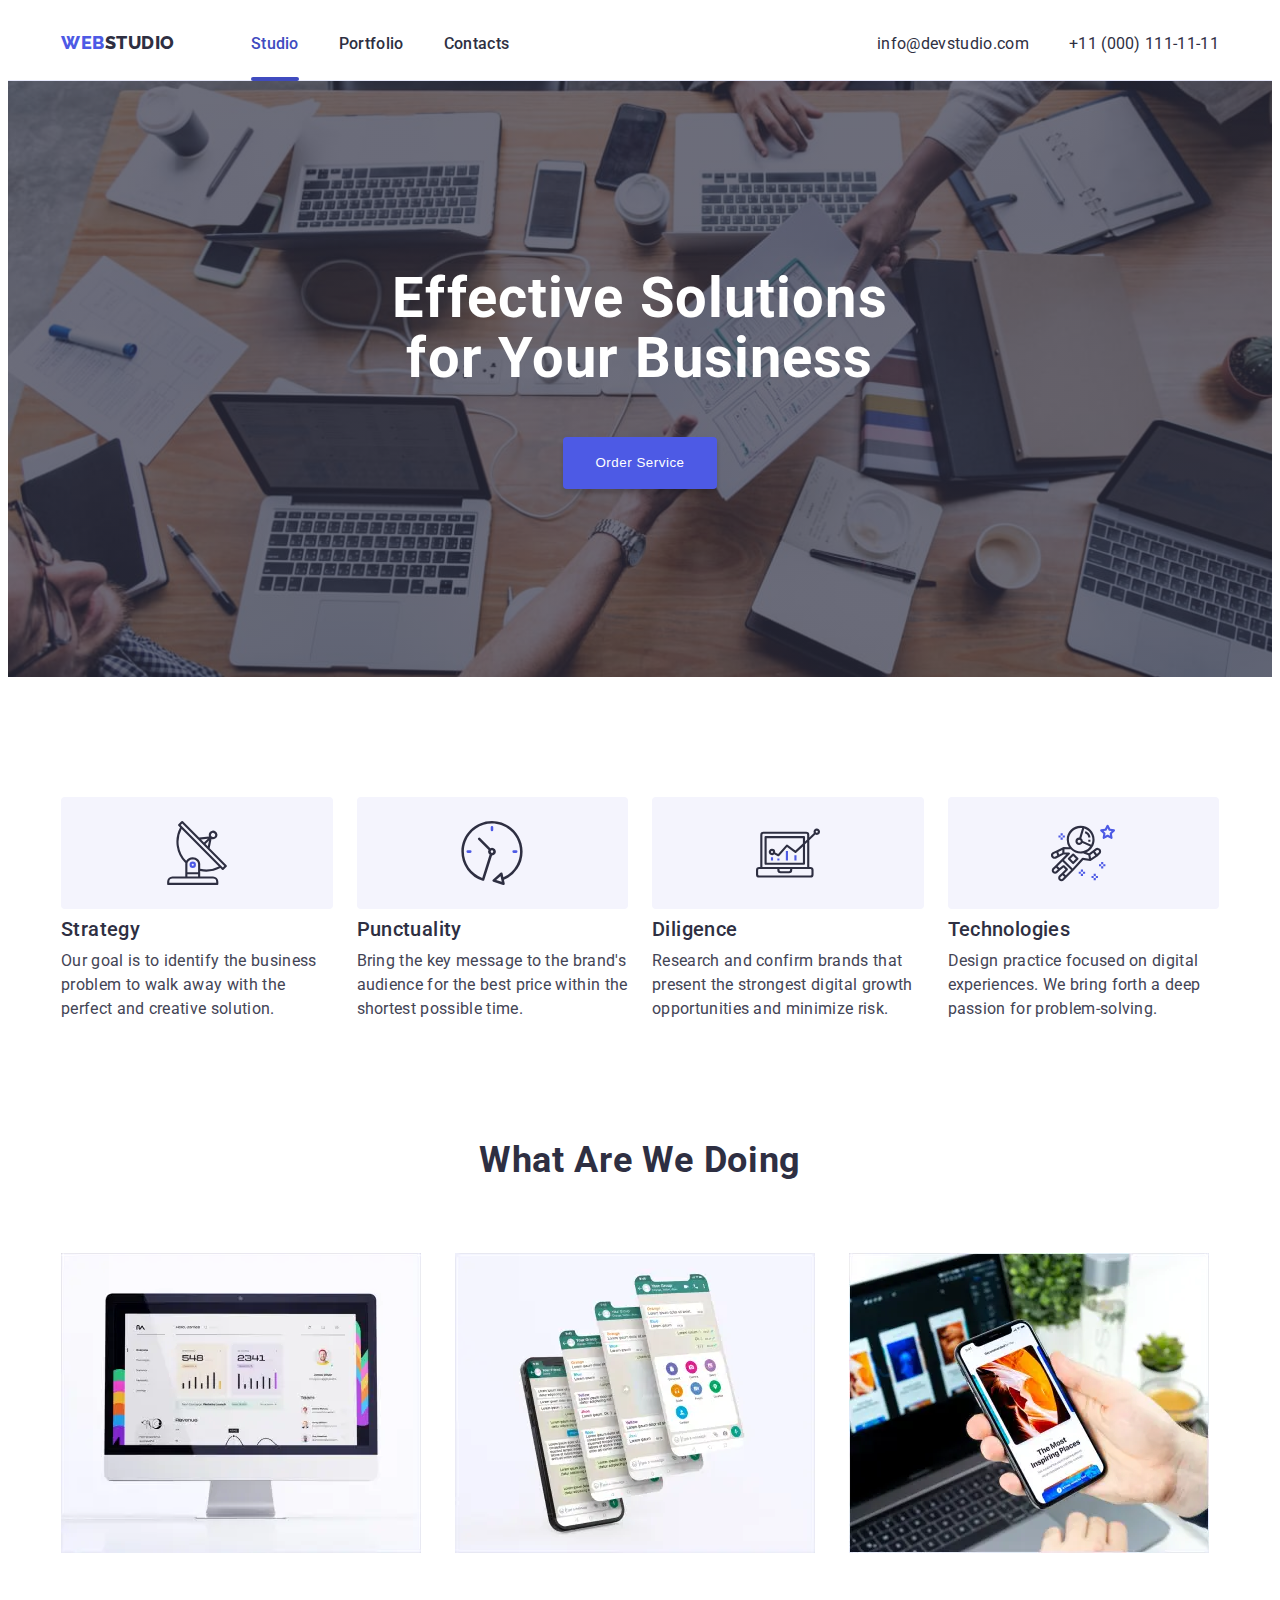
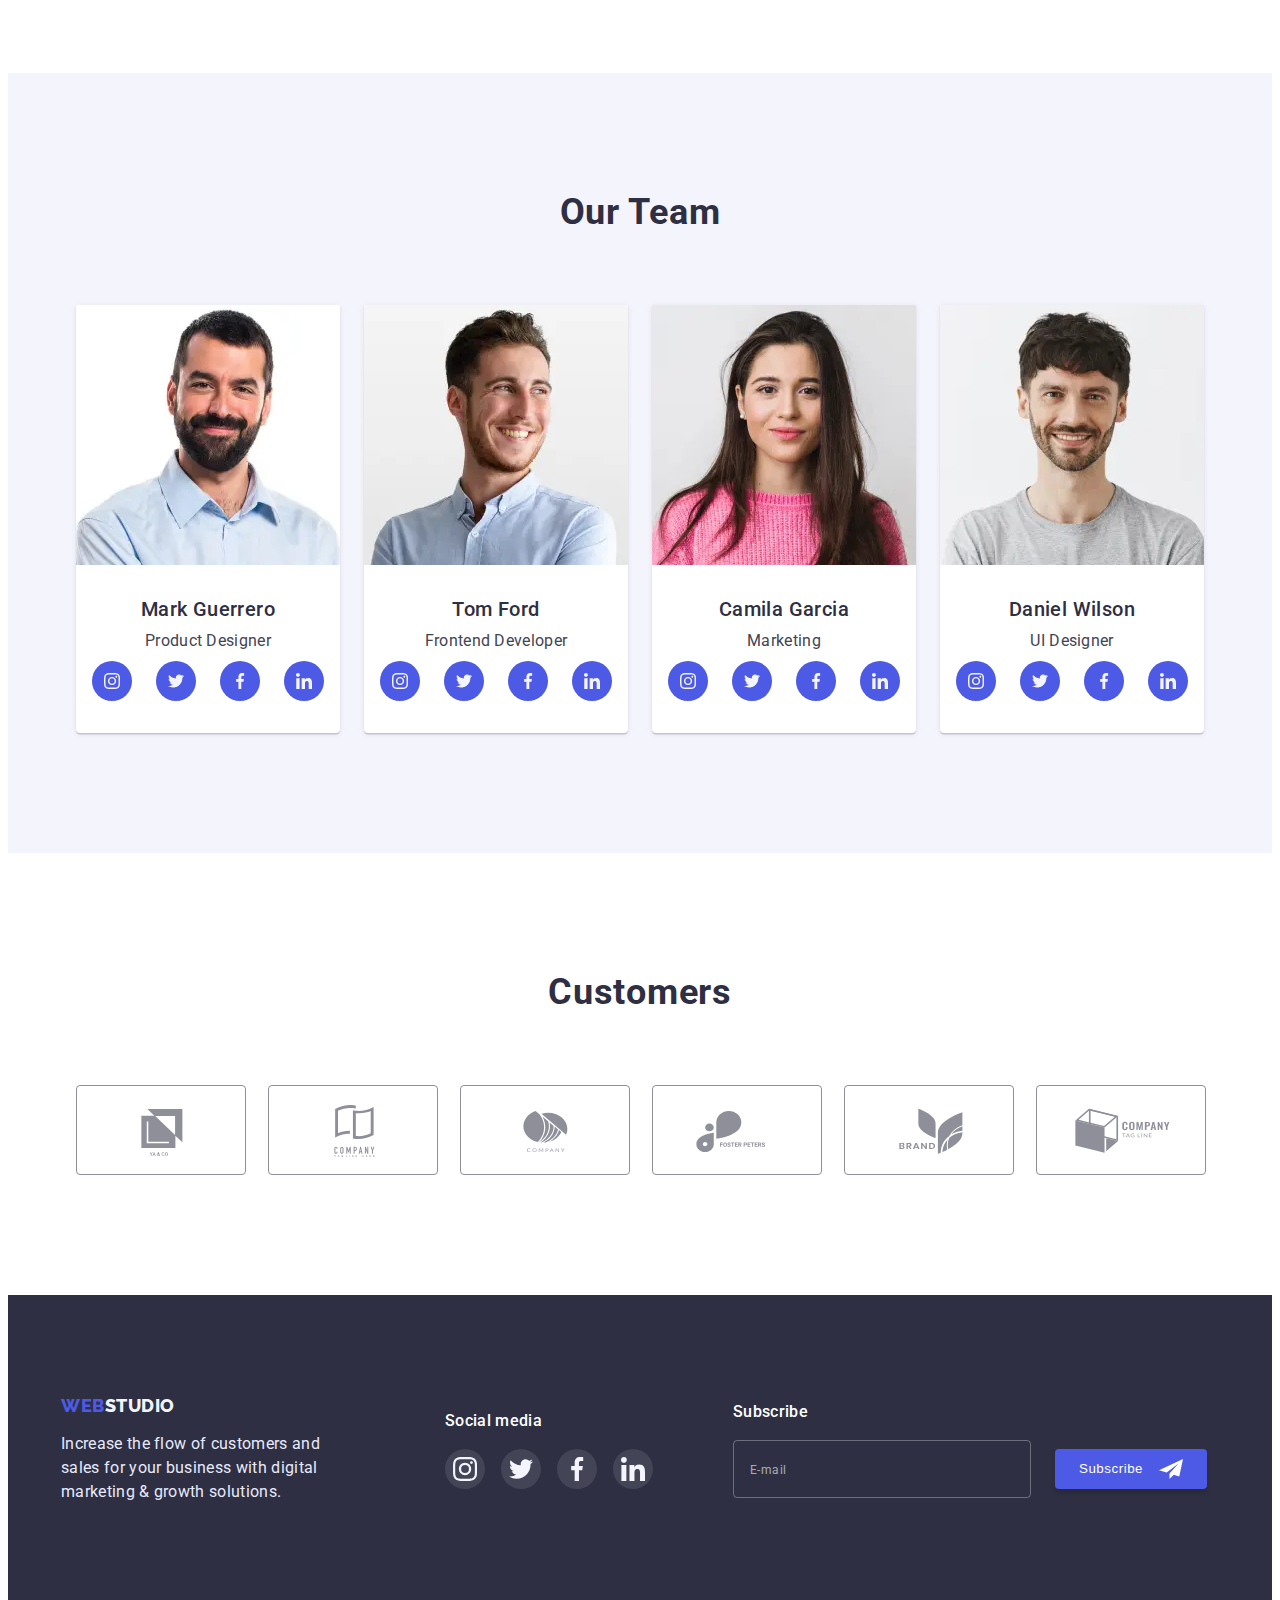
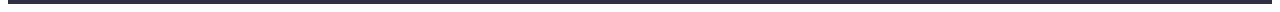
==== commit 474cec52: "hm7-4" ====
--- a/index.html
+++ b/index.html
@@ -374,9 +374,11 @@
 
     <footer class="footer">
         <div class="container footer-main">
+
             <div class="footer-page"><a href="./index.html" class="logo">Web<span
                         class="logo-item-footer">Studio</span></a>
-                <p class="footer-text">Increase the flow of customers and sales for your business with digital marketing
+                <p class="footer-text">Increase the flow of customers and sales for your business with digital
+                    marketing
                     &
                     growth
                     solutions.</p>
@@ -421,6 +423,7 @@
 
             </div>
         </div>
+
 
     </footer>
 
--- a/css/styles.css
+++ b/css/styles.css
@@ -694,7 +694,7 @@
 .footer-main {
   display: flex;
   flex-direction: column;
-  justify-content: center;
+  /* justify-content: center; */
   align-items: center;
   row-gap: 72px;
 }
@@ -703,7 +703,6 @@
   .footer-main {
     flex-direction: row;
     flex-wrap: wrap;
-    align-items: flex-start;
     column-gap: 24px;
   }
 }
@@ -812,10 +811,21 @@
   }
 }
 
+/* .footer-subscribe {
+  width: 100%;
+}
+
+.footer-field-label {
+  width: 100%;
+} */
+
 .footer-form-field {
   display: flex;
   flex-direction: column;
+  align-items: center;
   gap: 16px;
+
+  width: 100%;
 }
 
 @media screen and (min-width: 768px) {
@@ -874,6 +884,7 @@
   gap: 16px;
 
   padding: 8px 24px;
+  max-width: 165px;
 
   border: none;
   background-color: var(--active-elem-color);
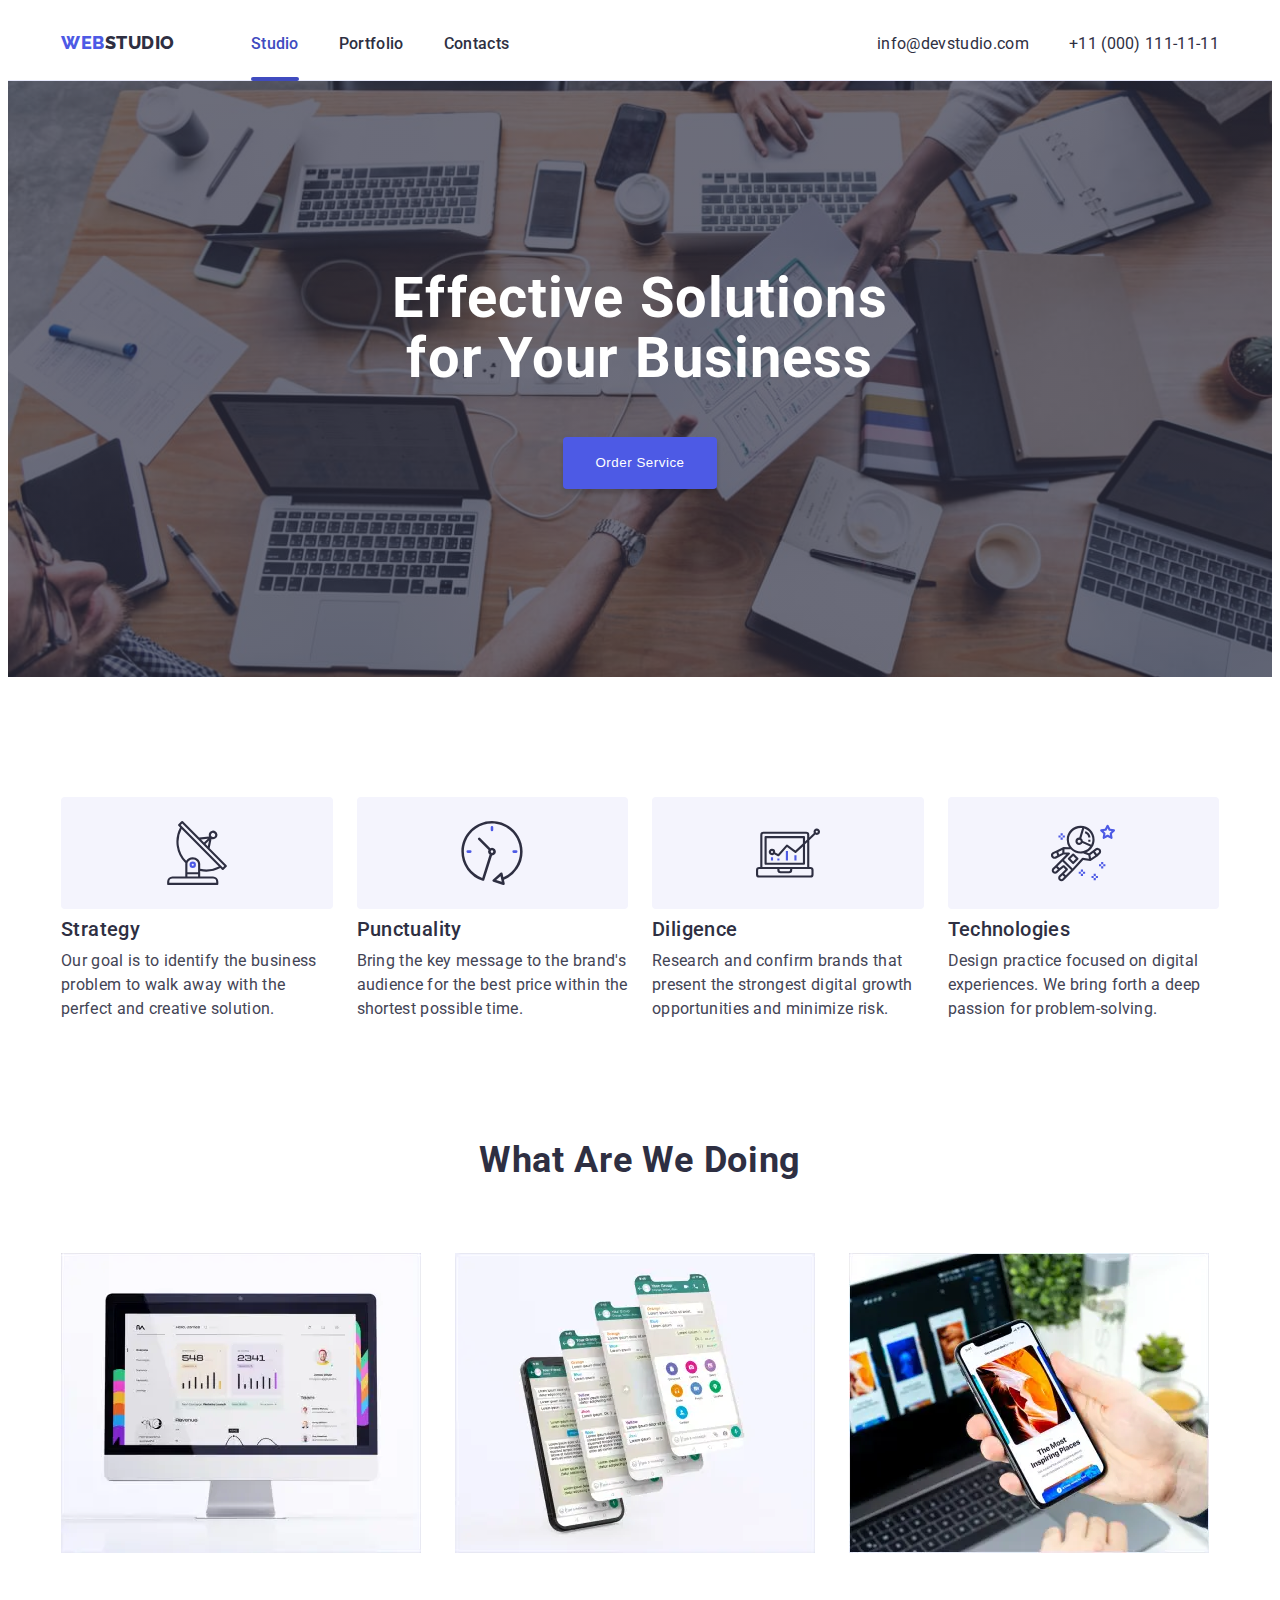
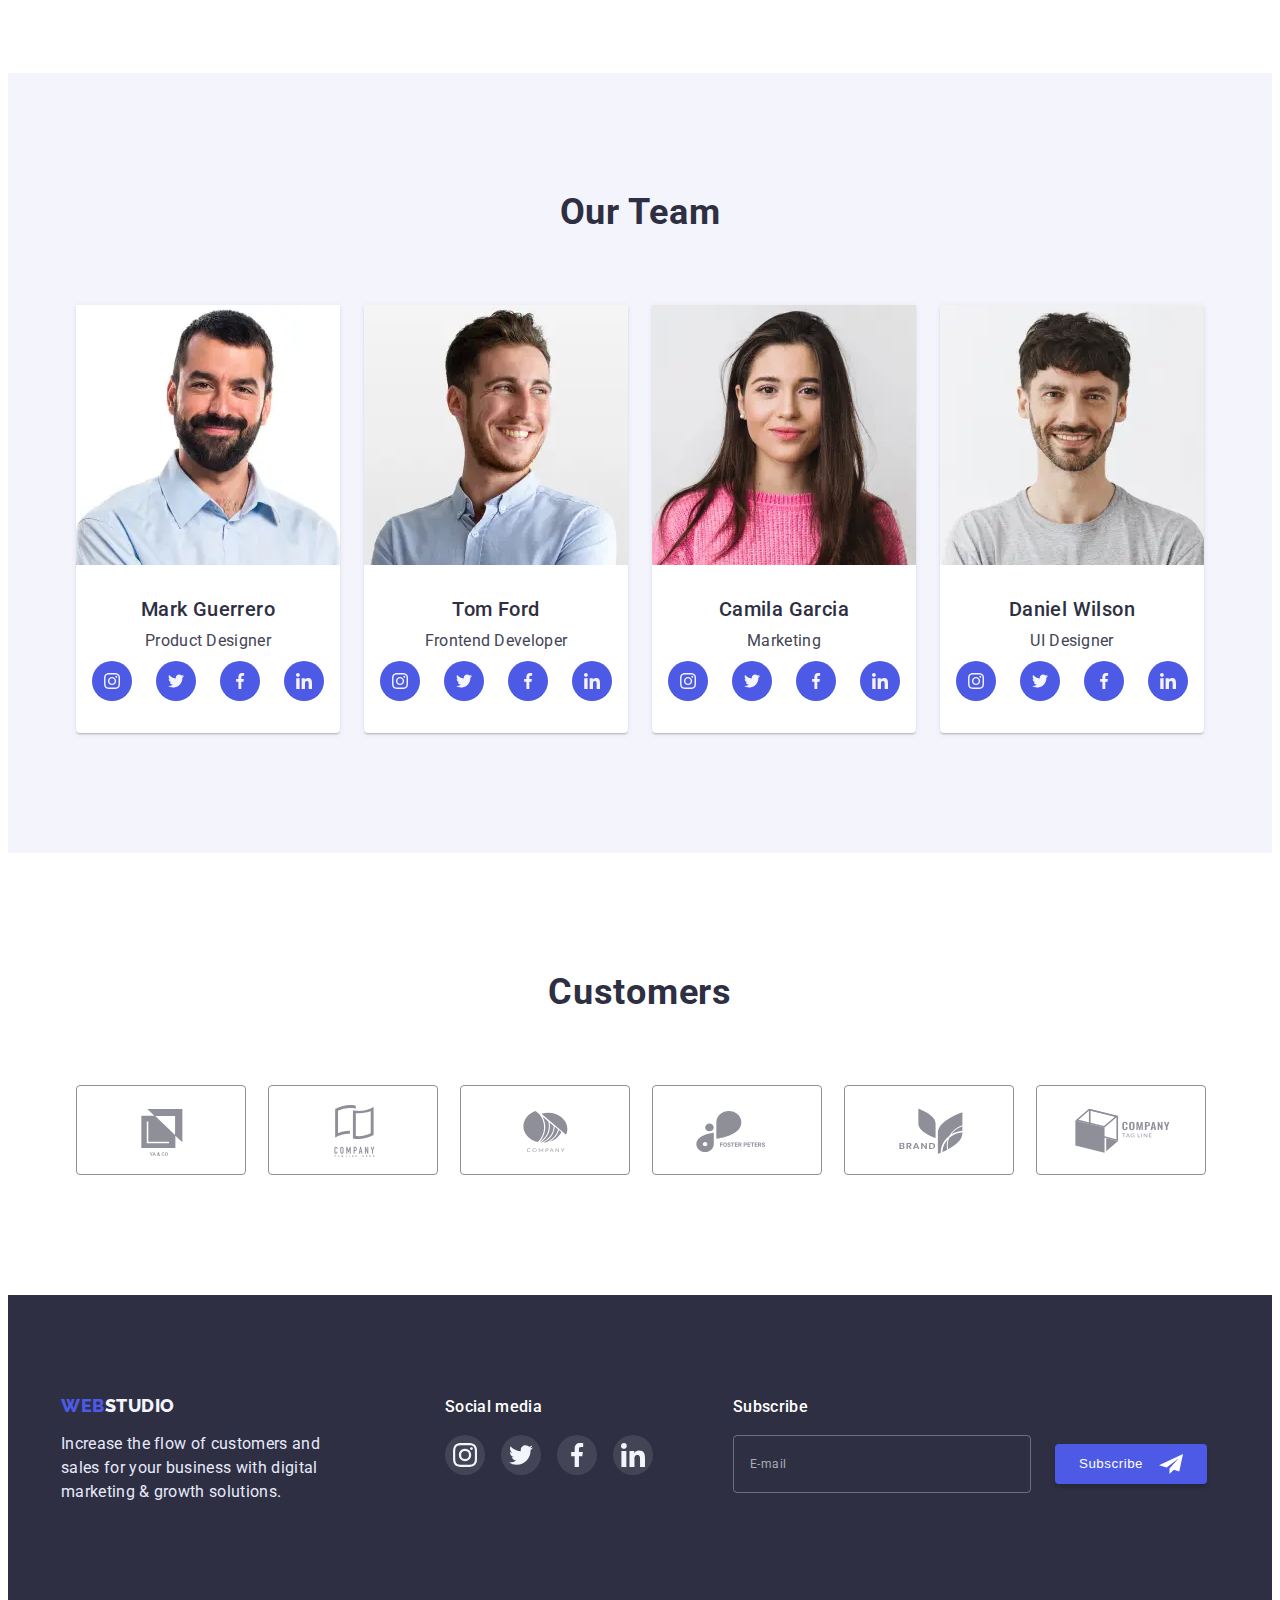
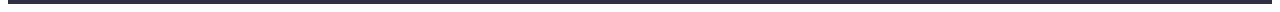
==== commit a56e4384: "hm7-5" ====
--- a/index.html
+++ b/index.html
@@ -373,6 +373,7 @@
     </main>
 
     <footer class="footer">
+
         <div class="container footer-main">
 
             <div class="footer-page"><a href="./index.html" class="logo">Web<span
@@ -423,6 +424,7 @@
 
             </div>
         </div>
+
 
 
     </footer>
--- a/css/styles.css
+++ b/css/styles.css
@@ -682,19 +682,20 @@
   background: var(--dark-bg-a-title);
   padding-top: 100px;
   padding-bottom: 100px;
+  padding-left: 108px;
 }
 
 @media screen and (min-width: 1200px) {
   .footer {
     padding-top: 100px;
     padding-bottom: 100px;
+    padding-left: 0;
   }
 }
 
 .footer-main {
   display: flex;
   flex-direction: column;
-  /* justify-content: center; */
   align-items: center;
   row-gap: 72px;
 }
@@ -702,6 +703,7 @@
 @media screen and (min-width: 768px) {
   .footer-main {
     flex-direction: row;
+    align-items: flex-start;
     flex-wrap: wrap;
     column-gap: 24px;
   }
@@ -811,14 +813,6 @@
   }
 }
 
-/* .footer-subscribe {
-  width: 100%;
-}
-
-.footer-field-label {
-  width: 100%;
-} */
-
 .footer-form-field {
   display: flex;
   flex-direction: column;
@@ -834,16 +828,6 @@
     gap: 24px;
   }
 }
-
-/* @media screen and (min-width: 1200px) {
-  .footer-form-field {
-    display: flex;
-    flex-direction: row;
-    justify-content: center;
-    align-items: center;
-    gap: 24px;
-  }
-} */
 
 .footer-field-input {
   display: block;
@@ -1087,7 +1071,7 @@
   top: 50%;
   left: 50%;
 
-  min-width: 392px;
+  width: 392px;
 
   padding: 72px 24px 24px 24px;
 
